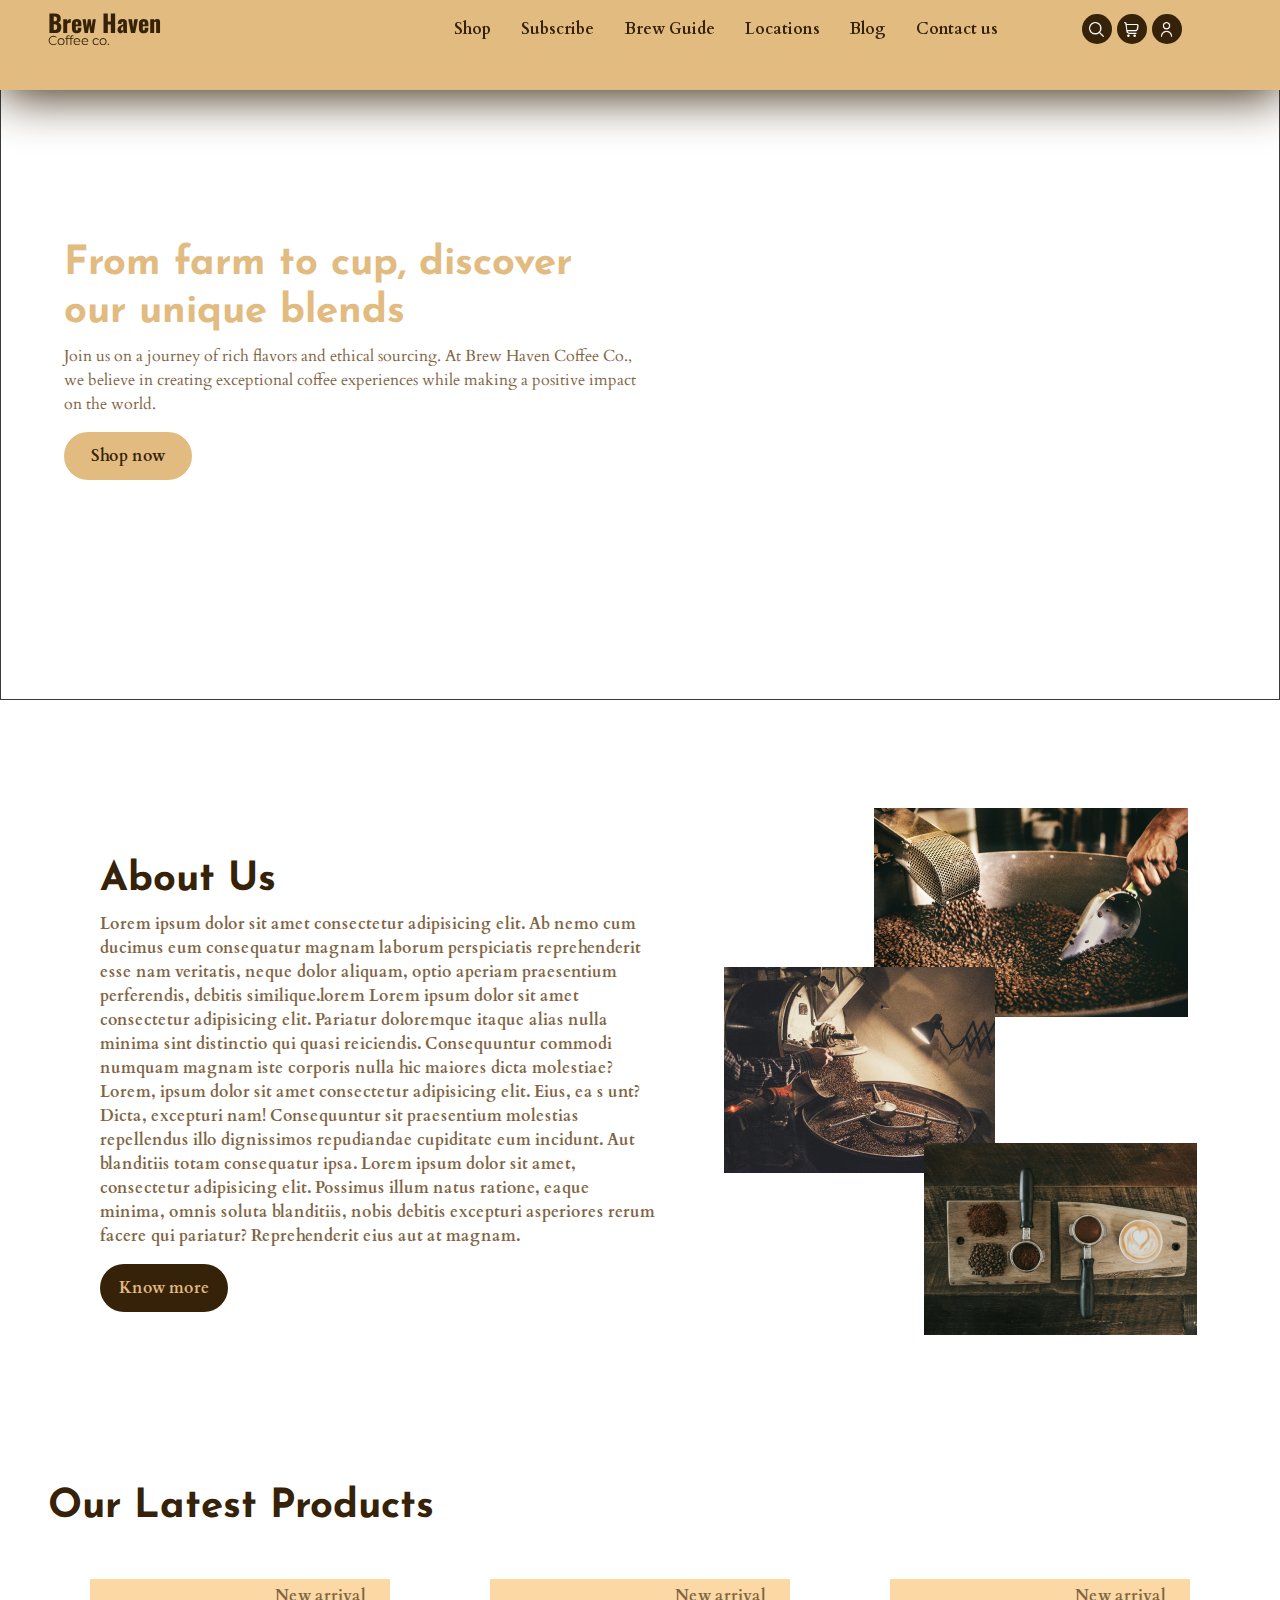
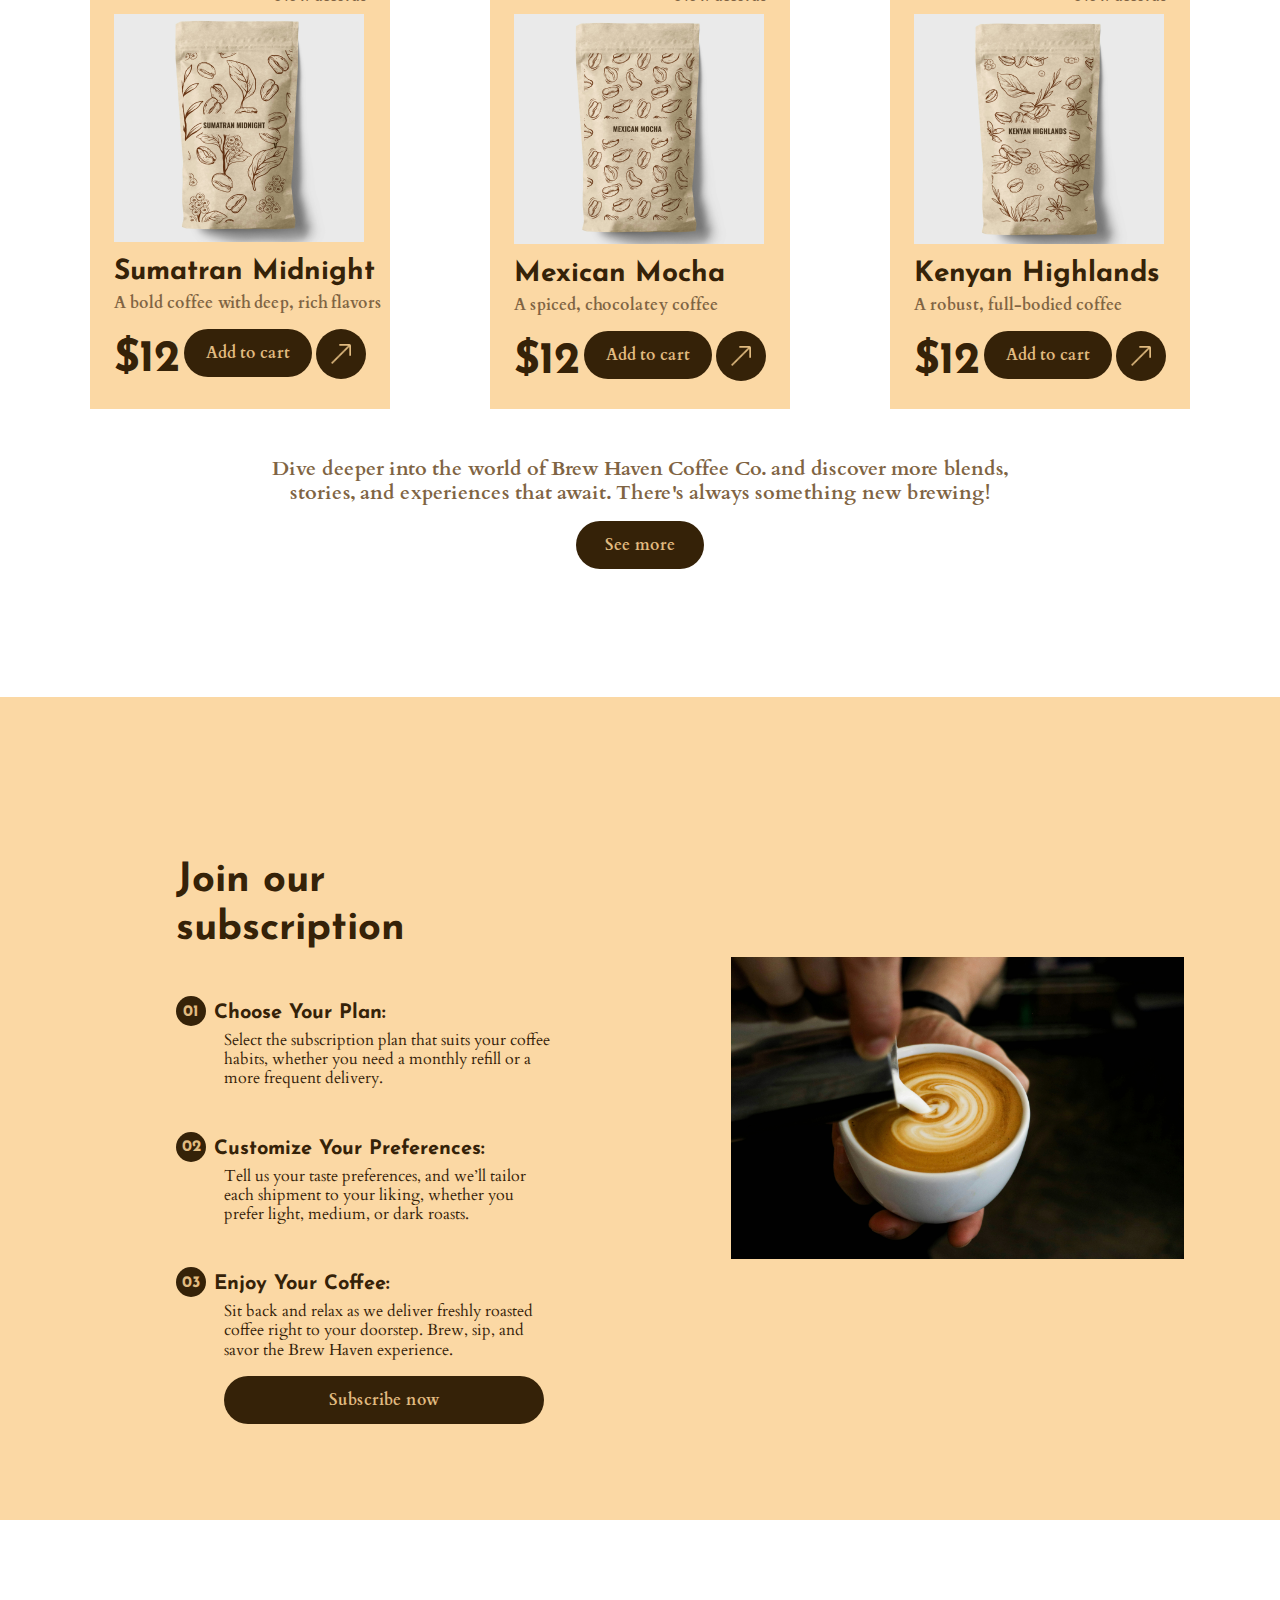
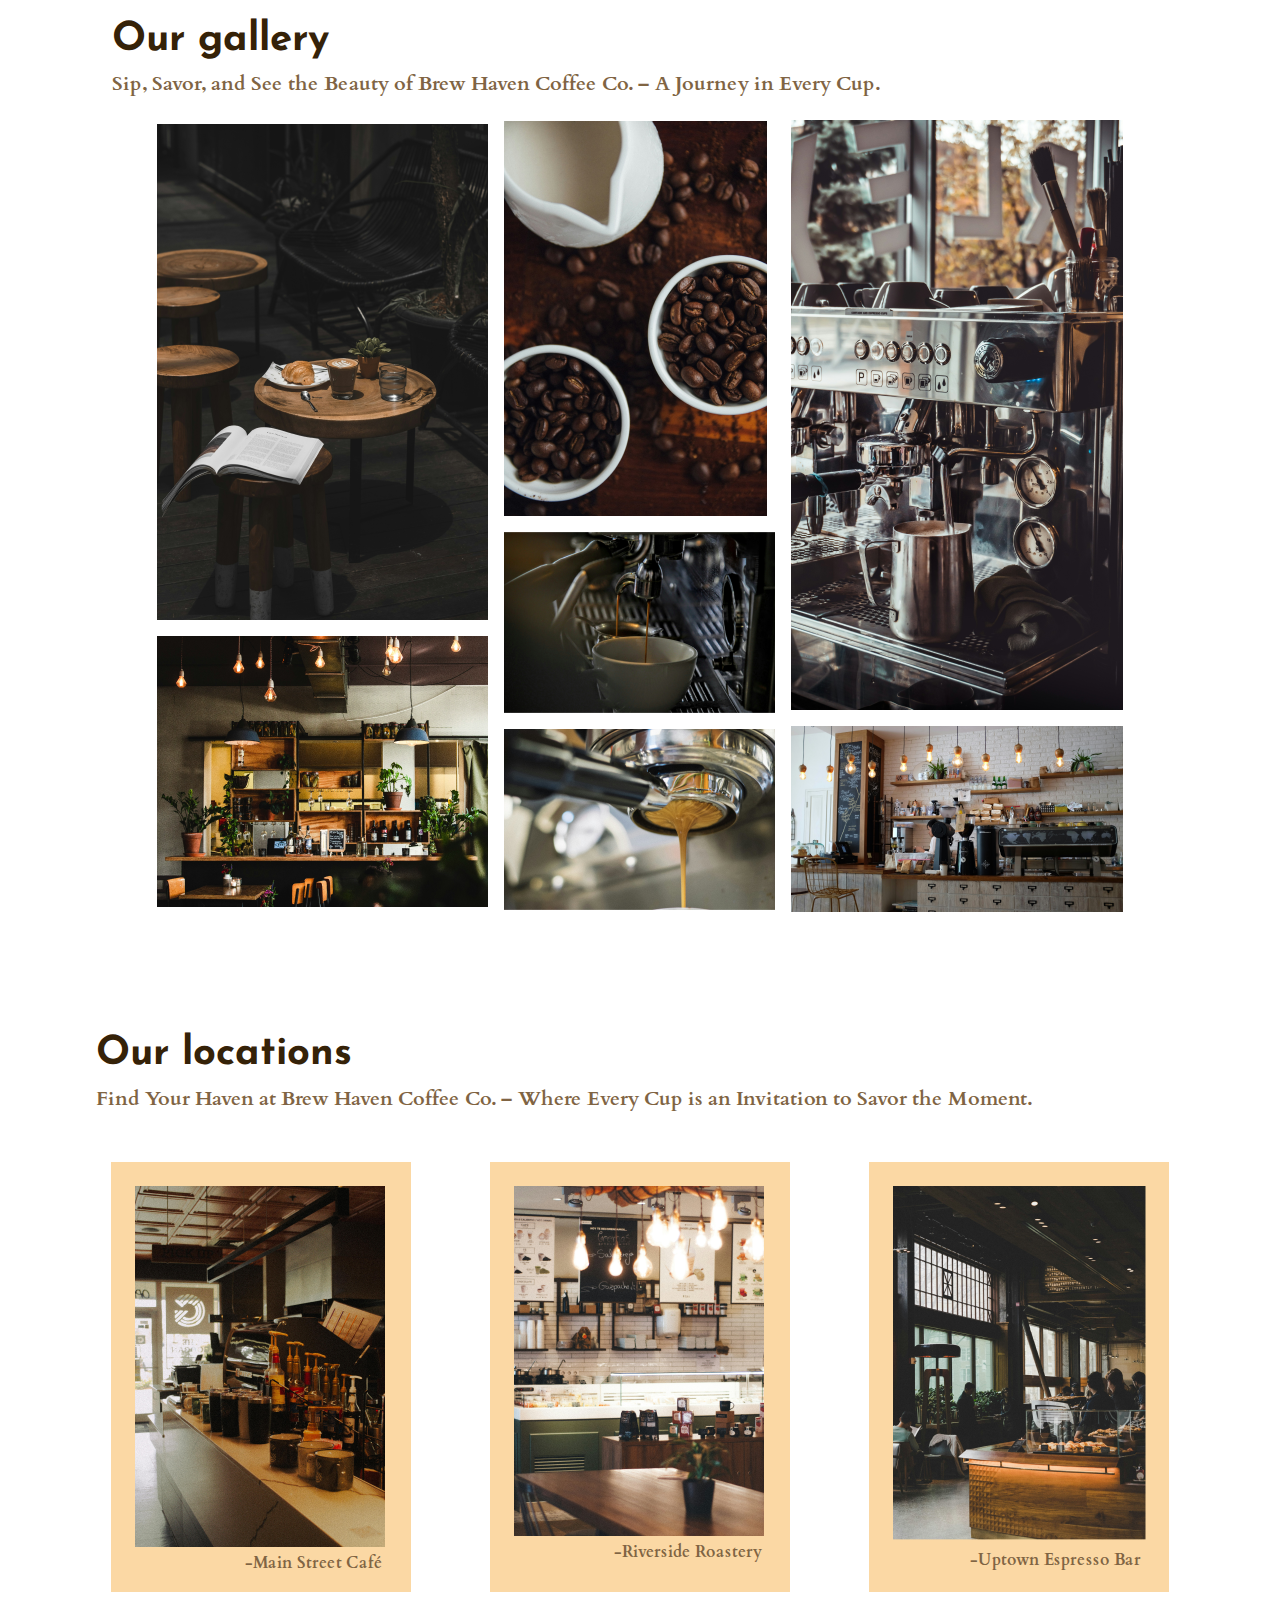
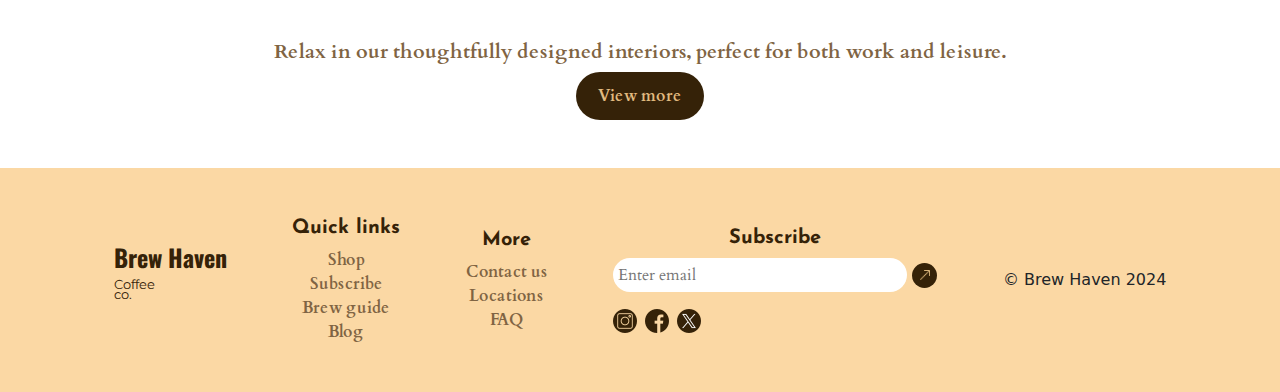
==== index.html @ 3488c83e "Add files via upload" ====
<!DOCTYPE html>
<html lang="en">
<head>
    <meta charset="UTF-8">
    <meta name="viewport" content="width=device-width, initial-scale=1.0">
    <title>Brew Haven</title>

    
    <!-- ========= bootsrap ========== -->
    <link href="https://cdn.jsdelivr.net/npm/bootstrap@5.3.3/dist/css/bootstrap.min.css" rel="stylesheet" 
    integrity="sha384-QWTKZyjpPEjISv5WaRU9OFeRpok6YctnYmDr5pNlyT2bRjXh0JMhjY6hW+ALEwIH" crossorigin="anonymous">

    <!-- ====== FONT ===== -->
    <link rel="preconnect" href="https://fonts.googleapis.com">
<link rel="preconnect" href="https://fonts.gstatic.com" crossorigin>
<link href="https://fonts.googleapis.com/css2?family=Cardo:ital,wght@0,400;0,700;1,400&family=Josefin+Sans:ital,wght@0,100..700;1,100..700&family=Montserrat:ital,wght@0,100..900;1,100..900&family=Oswald:wght@200..700&display=swap"
 rel="stylesheet">

     <link rel="stylesheet" href="./styles/style.css">
     
</head>
<body>
    <div class="container1 header-page ">
        <div class="nav-con">
            <div id="nav" class="container1 ">
                <div class="  nav-row d-flex justify-content-between align-items-center">
                    <div class="header-item item-left mx-5   pt-sm-3">
                        <div class="logo ">
                            <span style="line-height: 2px;"><a id="logo" href="index.html" >Brew Haven</a>
                            <span><p id="logo-sub" style="font-family: montserrat; font-size: .8rem; width: 5rem; kerning: 2rem; color: #352208;">Coffee co.</p></span>
                        </span>
                        </div>
                    </div>
                        <div class="header-item item-center d-block d-sm-none d-md-none d-lg-block align-items-center text-center pt-3">
                            <div class="menu">
                                <ul class="menu-item ">
                                    <li><a href="#">Shop</a></li>
                                    <li><a href="#">Subscribe</a></li>
                                    <li><a href="#">Brew Guide</a></li>
                                    <li><a href="location.html">Locations</a></li>
                                    <li><a href="#">Blog</a></li>
                                    <li><a href="#">Contact us</a></li>
                                </ul>
                            </div>
                        </div>
                        <div class="header-item item-right flex-end ">
                            <button class="icon"><span><img src="images/search.png" width="15px"></span></button>
                            <button class="icon"><span><img src="images/shopping-cart.png"  width="15px" alt="" srcset=""></span></button>
                            <button class="icon"><span><img src="images/user (1).png"  width="15px" alt="" srcset=""></span></button>
                            <button id="menu-btn" class="icon sm-icon d-lg-none"><span><img src="images/menu-burger.png"  width="15px" alt="" srcset=""></span></button>
                            <button id="menu-close" class="icon sm-icon-cross "><span><img src="images/cross.png"  width="15px" alt="" srcset=""></span></button>   
                        </div>
                </div>
            </div>
        </div>
        <div class="menu-sm" >
            <div class="menu">
                <ul class="menu-sm-item d-flex flex-column justify-content-center align-items-center pe-5 me-5"style=" ">
                    <li><a href="#">Shop</a></li>
                    <li><a href="#">Subscribe</a></li>
                    <li><a href="#">Brew Guide</a></li>
                    <li><a href="#">Locations</a></li>
                    <li><a href="#">Blog</a></li>
                    <li><a href="#">Contact us</a></li>
                </ul>
            </div>
        </div>


        <div class="hero-page">
            <div class="hero-image position-relative ">
                <img src="images/hybrid-storytellers-HM55pOGcNXA-unsplash (1).png" alt="" style="     filter: brightness(30%); ">
                <div class="hero-con position-absolute top-0 start-0  px-3 lh-2 mx-5 my-5 ">
                <h1 class="heading fs-1 ">From farm to cup, discover our unique blends</h1>
                <p class="hero-p"> Join us on a journey of rich flavors and ethical sourcing. At Brew Haven Coffee Co., we believe in creating
                     exceptional coffee experiences while making a positive impact on the world.</p>
                <button id="btn-header" class="btn">Shop now</button>
            </div>
            </div>
            
        </div>
    </div>


    <!-- ====== abt us ======== -->
    <div class="container abt-container d-flex flex-lg-row flex-sm-column align-items-center column-gap-5 ">
        <div class="abt-con w-50 text-md-start   mx-sm-auto  text-sm-center">
            <h3 class="abt-h fs-1 fw-bolder" style="font-family: josefin sans;">About Us</h3>
            <p class="abt-p ">Lorem ipsum dolor sit amet consectetur adipisicing elit. Ab nemo cum ducimus eum consequatur magnam laborum
                 perspiciatis reprehenderit esse nam veritatis, neque dolor aliquam, optio aperiam praesentium perferendis, debitis similique.lorem
                Lorem ipsum dolor sit amet consectetur adipisicing elit. Pariatur doloremque itaque alias nulla minima sint distinctio qui quasi reiciendis. Consequuntur commodi numquam magnam iste corporis nulla hic 
                maiores dicta molestiae?
                Lorem, ipsum dolor sit amet consectetur adipisicing elit. Eius, ea s
                 unt? Dicta, excepturi nam! Consequuntur sit praesentium molestias repellendus illo dignissimos repudiandae cupiditate eum incidunt. Aut blanditiis totam consequatur ipsa.
                Lorem ipsum dolor sit amet, consectetur adipisicing elit. Possimus illum natus ratione, eaque minima, omnis soluta blanditiis, nobis debitis excepturi asperiores rerum facere qui pariatur? Reprehenderit eius 
                aut at magnam.</p>
                <a id="btn-tag" href="about.html"><button id="abt-btn" class="btn buttons mb-5">Know more</button>
                </a>
        </div>
        <div class="abt-imgs ">
            <div class="abt-img1 position-relative " >
                <img src="images/tim-mossholder-YC6RVdoTtIk-unsplash 1.png" alt=""class="responsive" >
            </div>
            <div class="abt-img2 position-relative">
                <img src="images/yanapi-senaud-6HR8vpjYUHo-unsplash 1.png" alt=""class="responsive" >
            </div>
            <div class="abt-img3 position-relative">
                <img src="images/nathan-dumlao-KixfBEdyp64-unsplash 1.png" alt=""class="responsive" >
            </div>
        </div>
       
    </div>


    <!-- ======== featured product ============== -->
    <div class="f-product  ">
        <div class="f-heading mt-3 mx-5 ">
            <h1 class="my-sm-5 mx-sm-auto ">Our Latest Products</h1>
            <div class="f-pro-cards d-flex flex-lg-row flex-sm-column column-gap-3 ustify-content-evenly my-5 row-gap-5 ">
                <!-- ======== card ======== -->
                <div class="pro-card  mx-sm-auto" >
                    <h6 class="tag text-end mx-4 mt-2">New arrival</h6>
                    <div class="f-pro-img  mx-4">
                        <img src="images/mockupbee-ghsa1586bVU-unsplash 1.png" alt="">
                    </div>
                    <!-- ===== content ==== -->
                    <div class="pro-con ms-4 lh-1">
                        <h3 class=" mt-3 lh-1 fw-bolder">Sumatran Midnight</h3>
                        <h6 >A bold coffee with deep, rich flavors</h6>
                        <!-- ======= card-footer ======= -->
                        <div class="pro-footer d-flex column-gap-1 mt-3">
                            <h1 class="pro-price fw-bolder mt-1">$12</h4>
                            <button class="btn buttons">Add to cart</button>
                            <button class="arrow buttons"><span><img src="images/arrow-up-right.png" width="20px"></span></button>
                        </div>
                    </div>
                 </div>
                 <!-- ========= card end ========= -->
                
                 <div class="pro-card  mx-sm-auto" >
                    <h6 class="tag text-end mx-4 mt-2">New arrival</h6>
                    <div class="f-pro-img  mx-4">
                        <img src="images/mockupbee-ghsa1586bVU-unsplash (1) 1.png" alt="">
                    </div>
                    <!-- ===== content ==== -->
                    <div class="pro-con mx-4 lh-1">
                        <h3 class=" mt-3 lh-1 fw-bolder">Mexican Mocha</h3>
                        <h6 >A spiced, chocolatey coffee</h6>
                        <!-- ======= card-footer ======= -->
                        <div class="pro-footer d-flex column-gap-1 mt-3">
                            <h1 class="pro-price fw-bolder mt-1">$12</h4>
                            <button class="btn buttons">Add to cart</button>
                            <button class="arrow buttons"><span><img src="images/arrow-up-right.png" width="20px"></span></button>
                        </div>
                    </div>
                 </div>
                 <!-- ======== card end ======= -->
                 <div class="pro-card  mx-sm-auto" >
                    <h6 class="tag text-end mx-4 mt-2">New arrival</h6>
                    <div class="f-pro-img  mx-4">
                        <img src="images//mockupbee-ghsa1586bVU-unsplash (2) 1.png" alt="">
                    </div>
                    <!-- ===== content ==== -->
                    <div class="pro-con mx-4 lh-1">
                        <h3 class=" mt-3 lh-1 fw-bolder">Kenyan Highlands</h3>
                        <h6 >A robust, full-bodied coffee</h6>
                        <!-- ======= card-footer ======= -->
                        <div class="pro-footer d-flex column-gap-1 mt-3">
                            <h1 class="pro-price fw-bolder mt-1">$12</h4>
                            <button class="btn buttons">Add to cart</button>
                            <button class="arrow buttons"><span><img src="images/arrow-up-right.png" width="20px"></span></button>
                        </div>
                    </div>
                 </div>
                 <!-- ======== card end ======= -->
            </div>
        </div>
    </div>

    <!-- ======= see more ======== -->
    <div class="more my-5 mx-auto text-center lh-1">
        <h3 class="see-more-con fw-bold fs-5 " style="font-family: cardo;  color: #806443;">Dive deeper into the world of Brew Haven Coffee Co. and discover more blends, stories, and experiences that await.
             There's always something new brewing!</h3><br>
        <button id="see-more" class="btn buttons">See more</button>
    </div>


    <!-- ========== subscription =========== -->

    <div class="subscription-con d-flex flex-lg-row flex-sm-column  justify-content-between align-items-center p-5">
        <div class="sub-con p-5">
            <h1 class="sub-heading fw-bolder my-3 mb-5 fs-1">Join our subscription</h1>
            <h5 class="sub-subheading d-flex mb-0"><div class="sub-no">01</div>Choose Your Plan:</h5>
            <h6 class="sub-p mb-5 ms-5">Select the subscription plan that suits your coffee habits, whether you need a monthly 
                refill or a more frequent delivery.</h6>

            <h5 class="sub-subheading d-flex mb-0"><div class="sub-no">02</div>Customize Your Preferences:</h5>
            <h6 class="sub-p mb-5 ms-5">Tell us your taste preferences, and we’ll tailor each shipment to your liking, whether you prefer light, medium, or dark roasts.</h6>

            <h5 class="sub-subheading d-flex mb-0"><div class="sub-no">03</div>Enjoy Your Coffee:</h5>
            <h6 class="sub-p mb-3 ms-5"> Sit back and relax as we deliver freshly roasted coffee right to your doorstep. Brew, sip, and savor the Brew Haven experience.</h6>

            <button id="sub-btn" class="btn ms-5 buttons" > Subscribe now</button>
        </div>
        <div class="sub-img w-50 my-1 my-lg-5 mx-5 " ><img src="images/taylor-franz-GJogrGZxKJE-unsplash.jpg" width="400px" height="250px" style=" width: 100%; height: auto;" ></div>
    </div>

<!-- ========= gallery ========== -->
    <div class="gallery mt-5  p-5 align-items-center">
        <h1 class="g-header fs-1 fw-bolder" style="font-family: josefin sans; color: #352208;"> Our gallery</h1>
        <h1 class="g-header fs-5 fw-bolder" style="font-family: cardo; color: #806443;"> Sip, Savor, and See the Beauty of Brew Haven Coffee Co. – A Journey in Every Cup.</h1>
        <div class="gal-con d-flex column-gap-3 flex-lg-row flex-sm-column  align-items-center justify-content-center">
            <div class="col1">
                <div id="g1" class="item1 my-3"><img src="images/rizky-subagja-1k7TnX5GAww-unsplash 1.png" width="100% height:100%;"></div>
                <div id="g2"class="items my-3 d-sm-none d-md-none d-lg-block"><img src="images/louis-hansel-qoPAjwEiUmg-unsplash 1.png" alt=""></div>
            </div>
            <div class="col2">
                <div id="g3"class="items my-3 d-sm-none  d-md-none d-lg-block"><img src="images/maria-fernanda-gonzalez-kWVXCmyB9so-unsplash 1.png" alt=""></div>
                <div id="g4"class="items my-3"><img src="images/gc-libraries-creative-tech-lab-wiOEVPVRfW4-unsplash 1.png" alt=""></div>
                <div id="g5"class="items my-3"><img src="images/blake-verdoorn-gM-RfQsZK98-unsplash 1.png" alt=""></div>
            </div>
            <div class="col3">
                <div id="g6"class="items my-3 d-sm-none d-md-none d-lg-block"><img src="images/hamza-bounaim-C8vryLi5lR8-unsplash 1.png" alt=""></div>
                <div id="g7"class="items my-3 d-sm-none d-md-none d-lg-block"><img src="images/nafinia-putra-Kwdp-0pok-I-unsplash 1.png" alt=""></div>
            </div>
        </div>
    </div>

<!-- ======== location ======= -->
    <div class="location-con m-5  align-items-center column-gap-5">
        <div class="loc-header fw-bolder fs-1 ms-5" style="font-family: josefin sans; color: #352208;">Our locations</div>
        <div class="loc-header fw-bolder fs-5 ms-5" style="font-family: cardo; color: #806443;">Find Your Haven at Brew Haven Coffee Co. – Where Every Cup is an Invitation to Savor the Moment.</div>
        <div class="loc-card-con d-flex flex-lg-row flex-sm-column justify-content-evenly my-5 row-gap-5 align-items-center column-gap-3">
            <div class="loc-card p-4" ">
                <div class="loc-img"><img src="images/pexels-lindsey-flynn-494668519-20434764 1.png" alt=""></div>
                <div class="loc-card-p text-end m-1">-Main Street Café</div>
            </div>

            <div class="loc-card p-4" ">
                <div class="loc-img " > <img src="images/clifford-VobvKmG-StA-unsplash 1.png" alt=""></div>
                <div class="loc-card-p text-end m-1">-Riverside Roastery</div>
            </div>

            <div class="loc-card p-4" ">
                <div class="loc-img "><img src="images/rr-abrot-pNIgH0y3upM-unsplash 1.png" alt=""></div>
                <div class="loc-card-p text-end m-1">-Uptown Espresso Bar</div>
            </div>
        </div>
        <div class="more-loc my-5 mx-auto text-center lh-1">
            <h6 class="more-loc-p text-center fw-bold fs-5" style="font-family: cardo; color: #806443;">Relax in our thoughtfully designed interiors, perfect for both work and leisure.</h6>
            <a href="location.html"><button id="see-more" class="btn buttons">View more</button>
            </a>
        </div>
    </div>

<!-- ============ footer ============= -->
<div class="footer-con p-5 text-center">
    <div class="footer d-flex justify-content-evenly flex-lg-row flex-sm-column row-gap-5 align-items-center">
        <div class="logo"><span style="line-height: 10px;"><h6 style="font-family: oswald; font-weight: bolder; font-size: 1.5rem; color: #352208;">Brew Haven</h6>
            <p style="font-family: montserrat; font-size: .8rem; kerning: 2rem; color: #352208;"class="text-start">Coffee co.</p></span>
        </div>
        <div class="quick-links">
            <h5>Quick links</h5>
            <a  href="#" class="links">Shop</a><br>
            <a href="#">Subscribe</a><br>
            <a href="#">Brew guide</a><br>
            <a href="#">Blog</a><br>
        </div>
        <div class="footer-more">
            <h5>More</h5>
            <a href="#">Contact us</a><br>
            <a href="location.html">Locations</a><br>
           <a href="#">FAQ</a><br>
        </div>
        <div class="footer-sub">
            <h5>Subscribe</h5>
            <div class="f-sub"> <input id="footer-input" type="text" placeholder="Enter email"> <button class="arrow buttons" style="width: 25px; height: 25px; padding-bottom: 3px;"><span><img src="images/arrow-up-right.png" width="10px"></span></button>
            </div>
            <div class="footer-socio d-flex column-gap-2"><a href="#"><img src="images/instagram.png" alt=""></a>
            <a href="#"><img src="images/facebook.png" alt=""></a>
            <a href="#"><img src="images/twitter.png" alt=""></div></a>
        </div>
        <div class="copy"><span>&#169; Brew Haven 2024</span></div>
    </div>
</div>








<!-- ===== javascript ======= -->
    <script src="script.js"></script>
</body>
</html>
---- styles/style.css ----
*{
    margin: 0;
    padding: 0;
    box-sizing: border-box;
    list-style: none;
    border: none;

}
body{
    width: 100%;
    height: 100%;
    overflow-x: hidden;
}
::-webkit-scrollbar{
    display: none;
}

:root{
    --color-primary: #352208;
    --color-light: #E1BB80;
    --color-med: #806443;
    --color-black: #000000;
    --color-white:#fff;
    --color-slight:#fbd8a4;
}
.btn{
    background-color: var(--color-primary);
    color: var(--color-light);
    width: 8rem;
    height: 3rem;
    border-radius: 50px;
    font-family: cardo;
    font-size: 1rem;
    font-weight: bold;
}
.arrow{
    background-color: var(--color-primary);
    border-radius: 50px;
    width: 50px;
    height: 50px;
}
a{
    text-decoration: none;
    color: var(--color-primary);
    font-family: cardo;
    font-weight: bolder;
}

#btn-header:hover{
    background-color: var(--color-primary);
    color: var(--color-slight);
    transition: all 200ms ease;

}
.buttons:hover{
    background-color: var(--color-slight);
    color: var(--color-primary);
    border: solid 1px var(--color-primary);
    transition: all 200ms ease;
}
.icon:hover{
    transform: translateY(-8px);
    transition: all 200ms ease;
}
a:hover{
    text-decoration:underline;
}

/* ======== nav ======== */
.container1{
    margin: auto;
}
.nav-con{
    background-color: var(--color-light);
    position: fixed;
    z-index: 15;
    width: 100%;
    box-shadow: 2px 5px 50px var(--color-primary); 
}
#nav{
    height: 10vh;
}
.nav-con .item-left{
    flex: 0 0 17%;
}
.nav-con .item-center{
    flex: 0 0 60%;
}
.nav-con .item-right{
    flex: 0 0 17%;
}
.container1 .menu >ul >li{
    display: inline-block;
    margin-left: 25px;
}

#logo{
    font-family: oswald;
     font-weight: bolder; 
     font-size: 1.5rem; 
     color: #352208;
}
@media screen and (max-width: 840px){
    .nav-con .item-left{
        flex: 0 0 25%;
    }
    .nav-con .item-center{
        flex: 0 0 20%;
    }
    .nav-con .item-right{
        flex: 0 0 25%;
    }
}
@media screen and (max-width: 576px){
    .nav-con .item-left{
        flex: 0 0 40%;
    }
    .nav-con .item-center{
        flex: 0 0 0%;
    }
    .nav-con .item-right{
        flex: 0 0 55%;
    }
    .nav-row{
        height: 10vh;
    }
    
    #logo-sub{
        display: none;
    }


    
}
.icon{
    width: 30px;
    height: 30px;
    background-color: var(--color-primary);
    border-radius: 50%;
}


.menu-sm{
    display: none;
}
.menu-sm-item{
    margin-top:10vh;
     z-index:11 ;
     height:50vh;
     background-color: var(--color-light); 
     position: fixed; width:100vw;
     align-items: center;
    
}
.sm-icon-cross{
    display: none;
}
@media screen and (max-width: 768px){
    .sm-icon-cross{
        display: none;
    }
}

/* ========== hero page ============ */

.hero-page h1,p{
    width: 50%;
}
.hero-page img{
    width: 100vw;height: 700px;
}
.hero-con h1{
    margin-top: 12rem;
    font-family: Josefin Sans;
    font-weight: bolder;
    color: var(--color-light);
}
.hero-p{
    font-family: cardo;
    color: var(--color-med);
}
#btn-header{
    background-color: var(--color-light);
    color: var(--color-primary);
}


@media screen and (max-width: 576px) {
#hero-image{
    width: 10px;
    height: 10px;
}
.hero-page h1,p{
    text-align: center;
    margin-left: auto;
    margin-right: auto;
    width: 100%;
}
.hero-page h1{
    margin-top: 5rem;
}
.hero-page img{
    width: 100vw;
    height: 500px;
}
#btn-header{
   display: grid;
   margin: auto;
   align-items: center;
}
}


/* ======== abt us======= */


.abt-con{
    margin-top: 5rem;
}
.abt-con h3{
    font-family: josefin sans;
    font-weight: bolder;
    color: var(--color-primary);
}
.abt-con p{
    font-family: cardo;
    font-weight: bolder;
    color: var(--color-med);
    width: 100%;
}
.abt-imgs{
    margin-top: 8rem;
    margin-right: 10rem;
}
.abt-img1{
    left:150px;
    bottom: 20px;
}
   
.abt-img2{
    bottom: 70px;
}

.abt-img3{
    z-index: 1;
   bottom: 100px;
   left: 200px;
}
@media screen and (max-width: 800px) {
    *{
        overflow-x: hidden;
    }
    .abt-container{
        flex-direction: column;
        justify-content: center;
    }
    .abt-container h3{
        text-align: center;
    }
    .abt-container p{
        line-height: .9rem;
        width: 100%;
    }
    #abt-btn{
        display: grid;
        margin: auto;
        align-items: center;
     }

    }
       


@media screen and (max-width: 576px) {
    *{
        overflow-x: hidden;
    }
    .abt-container{
        flex-direction: column;
        justify-content: center;
    }
    .abt-container h3{
        text-align: center;
    }
    .abt-container p{
        line-height: .9rem;
        width: 100%;
    }
    #abt-btn{
        display: grid;
        margin: auto;
        align-items: center;
     }

     .abt-imgs{
       margin-top: 0;
        margin-right: 1rem;
    }
    .abt-img1{
        left:100px;
        bottom: 20px;
    }
       
    .abt-img2{
        bottom: 70px;
    }
    
    .abt-img3{
        z-index: 1;
       bottom: 100px;
       left: 100px;
    }
     
}

/* ========featured product============= */


.f-heading h1{
    font-family: josefin sans;
    font-weight: bolder;
    color: var(--color-primary);
}

.pro-card h6{
    font-family: cardo;
    font-weight: bolder;
    color: var(--color-med);
}
.pro-card{
    width: 300px; 
    height: 430px; 
    background-color: var(--color-slight);
}
.pro-con h3{
    font-family: Josefin Sans;
    color: var(--color-primary);
}
.pro-con h6{
    font-family: cardo;
    font-weight: bolder;
    color: var(--color-med);
}
.pro-con h1{
    font-family: josefin sans;
    font-size: 2.8rem;
    color: var(--color-primary);
}
.see-more-con{
    margin: 0 15rem;
}

@media screen and (max-width: 576px){
    .f-pro-cards{
        flex-direction: column;
        align-items: center;
    }
    .see-more-con{
        margin: 0;
    }
}


/* ======== subscription ========= */
.subscription-con{
    margin: 8rem 0 0 0;
    background-color: var(--color-slight);
}
.sub-con{
    margin: 0 5rem;
    margin-top: 3rem;
    width: 50%;
}
.sub-con h1{
    font-family: Josefin Sans;
    color: var(--color-primary);
}
.sub-no{
    position: relative;
    bottom: .3rem;
    width: 30px;
    height: 30px;
    background-color: var(--color-primary);
    border-radius: 50%;
    color: var(--color-light);
    text-align: center;
    font-size: 1rem;
    padding-top: .4rem;
    margin-right: .5rem;
}
.sub-con h5{
    font-family: josefin sans;
    font-weight: bold;
    color: var(--color-primary);
}
.sub-con h6{
    font-family: cardo;
    color: var(--color-primary);
}
#sub-btn{
    width: 20rem;
}
@media screen and (max-width: 800px){
    #sub-btn{
        width: 10rem;
    }
}

@media screen and (max-width: 576px){
    .subscription-con{
        flex-direction: column;
    }
    .sub-con{
        padding: 0;
        width: 100%;
    }
    .sub-heading{
        margin: 0;
        padding: 0;
    }
    #sub-btn{
        width: 10rem;
    }
}

/* ============== gallery =========== */

.gallery{
    max-width: 1224px;
    margin: auto;
    width: 90vw;
}
@media screen and (max-width: 576px){
    .gal-con{
        flex-direction: column;
    }
    #g2, #g3,#g6, #g7{
        display: none;
    }
}

/* ========== location ========== */

.loc-card{
    width: 300px;
    height: 430px;
    background-color: var(--color-slight);
}
.loc-card-p{
    font-family: cardo;
    font-weight: bold;
    color: var(--color-med);
}

@media screen and (max-width: 576px){
    .loc-card-con{
        flex-direction: column;
        margin: 0;
        padding: 0;
    }
    .loc-header{
        margin: 0;
    }
    
}


/* ======= footer ======= */
.footer-con{
    background-color: var(--color-slight);
}
.footer-con h5{
    font-family: josefin sans;
    font-weight: bolder;
    color: var(--color-primary);
}
.footer-con a{
    text-decoration: none;
    color: var(--color-med);
    font-family: cardo;
    font-weight: bolder;
}
.footer-con #footer-input{
    border-radius: 20px;
    padding: 5px;
    font-family: cardo;
    color: var(--color-med);
    margin-bottom: 1rem;
}

@media screen and (max-width: 576px){
    .footer{
        flex-direction: column;
    }
    #footer-input{
        width: 10rem;
    }
}
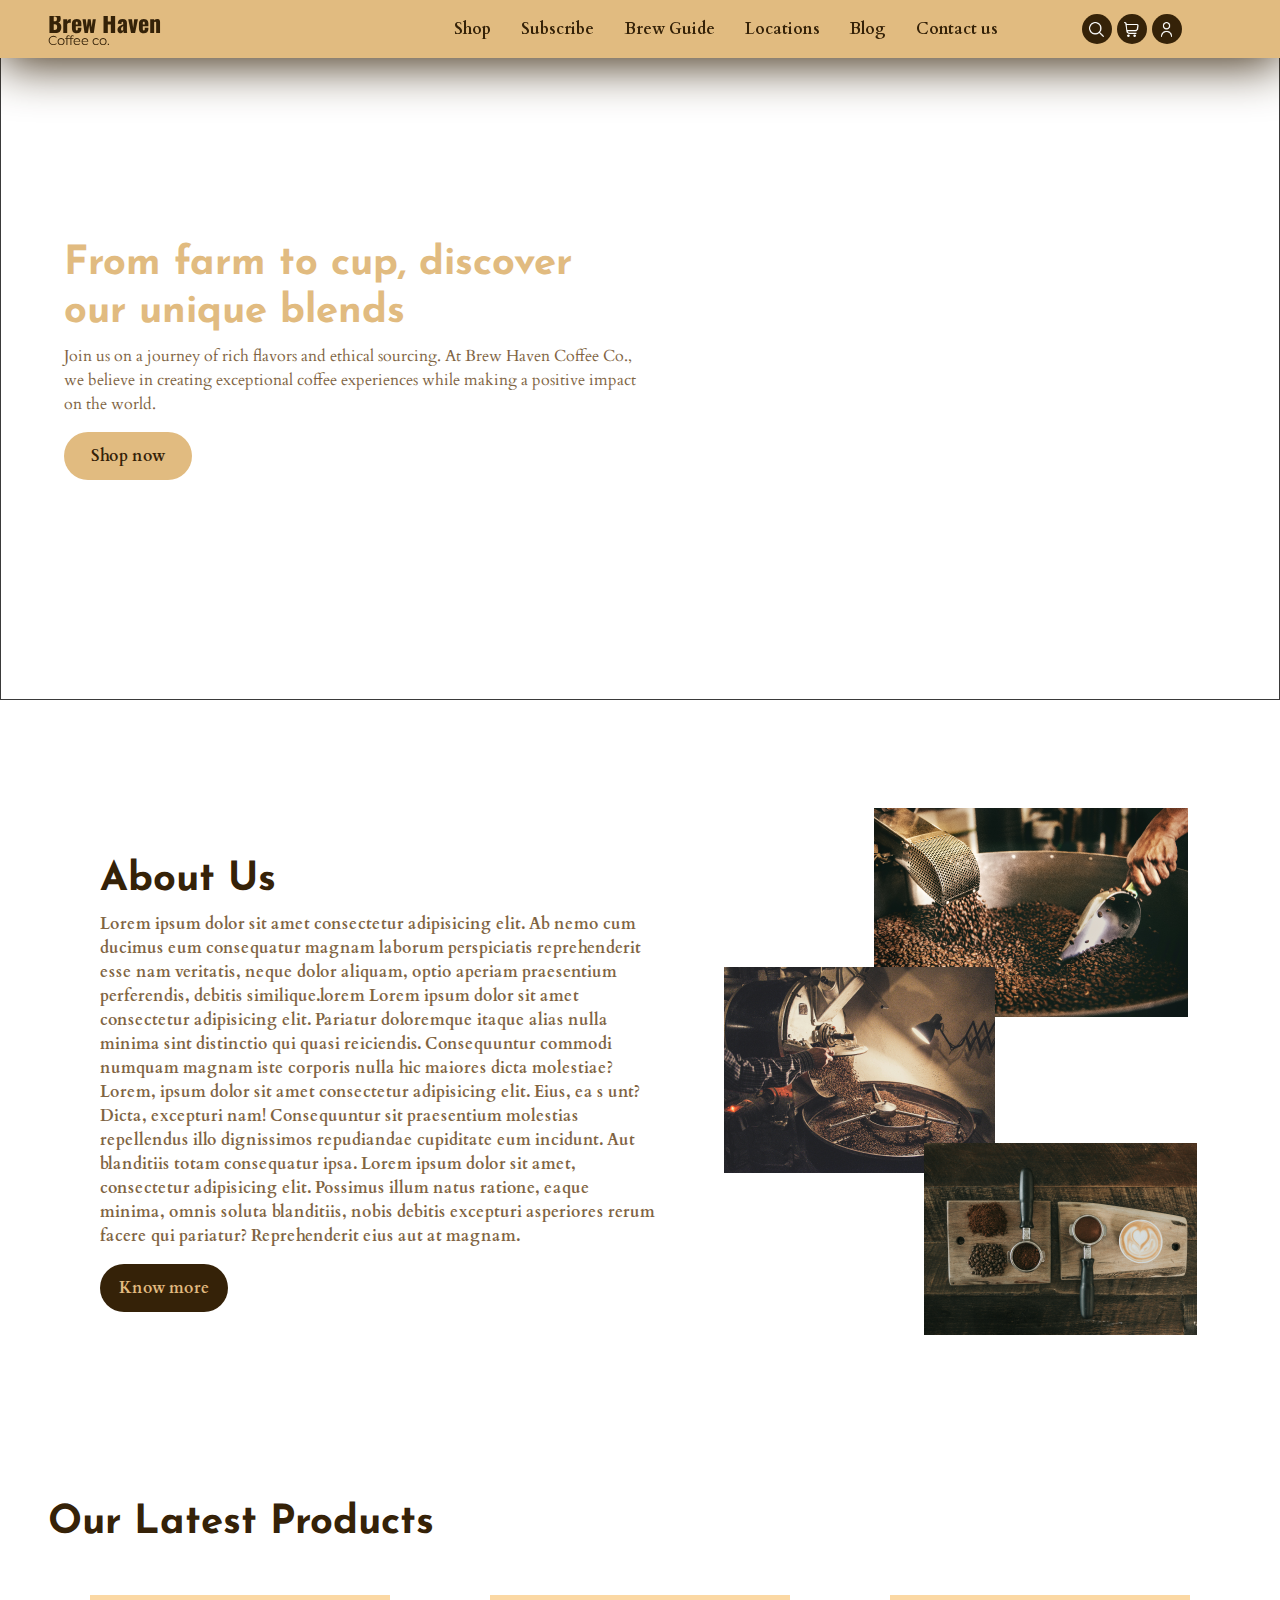
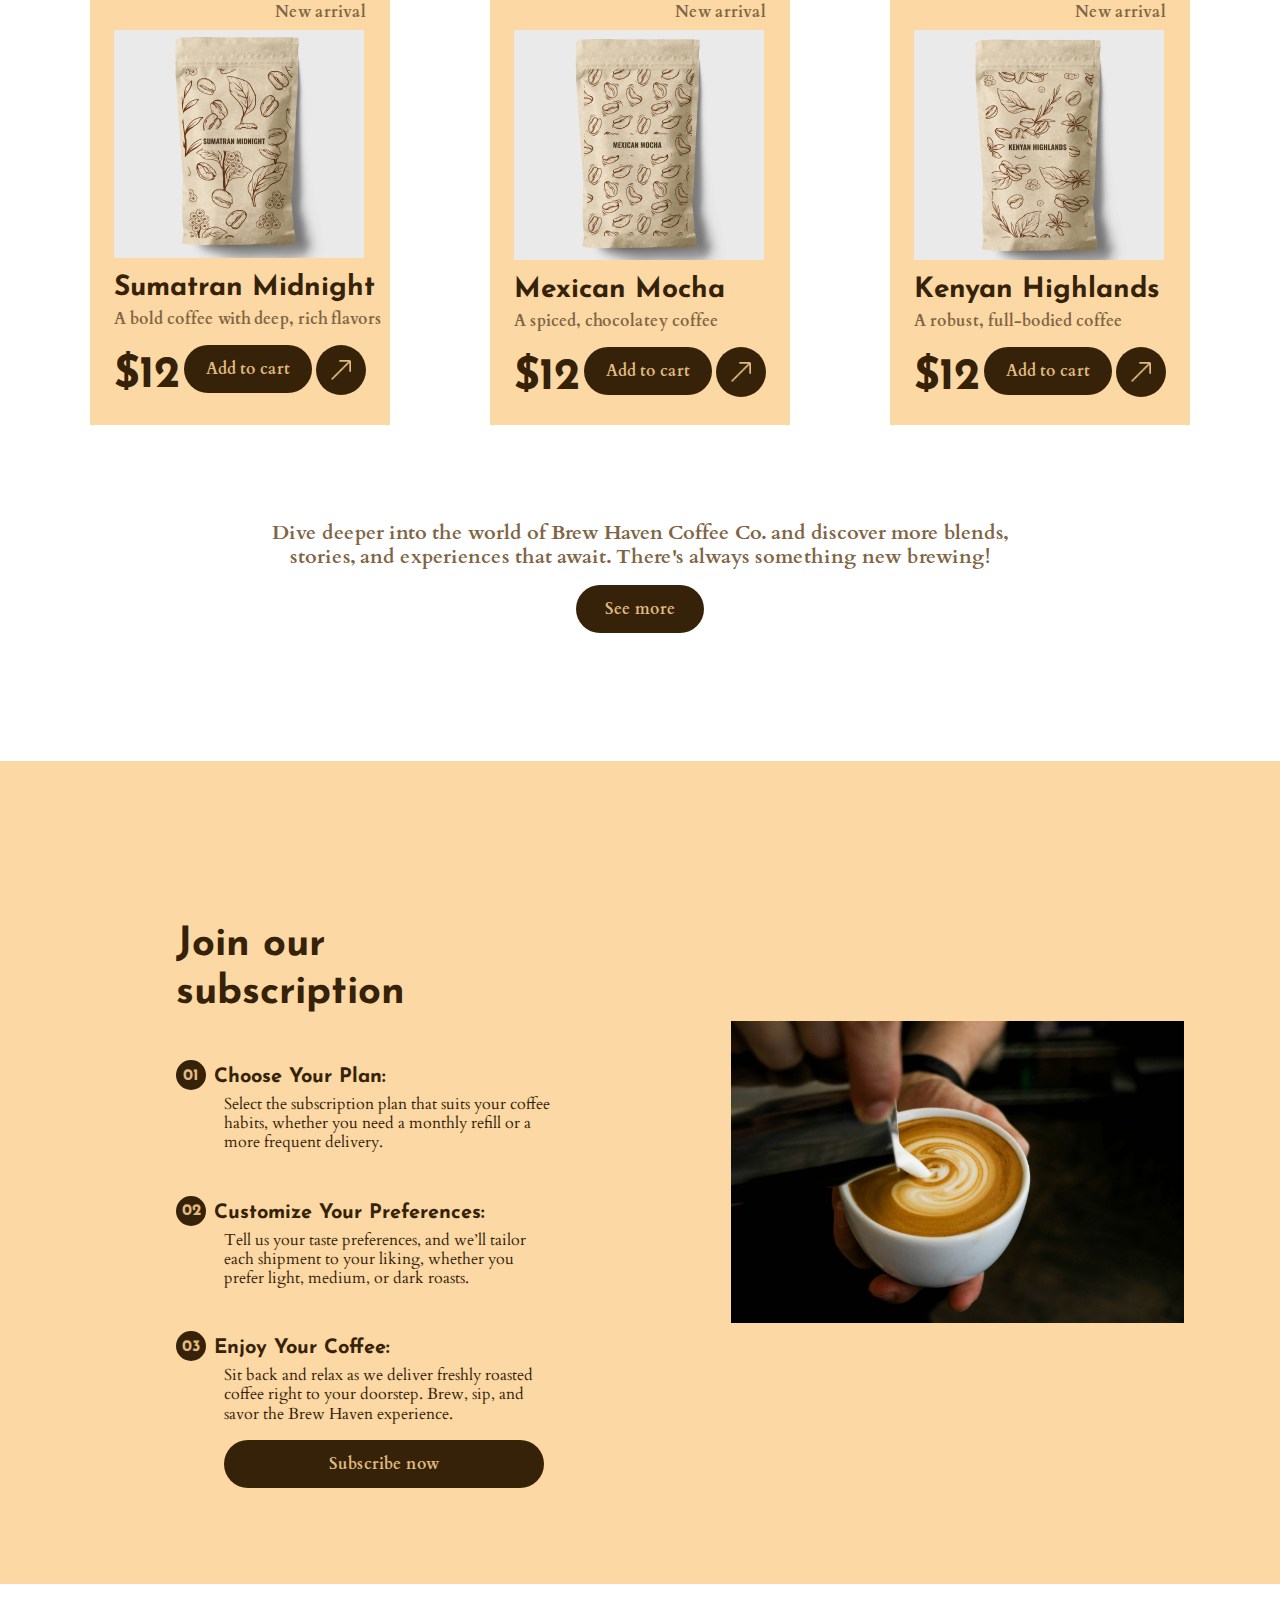
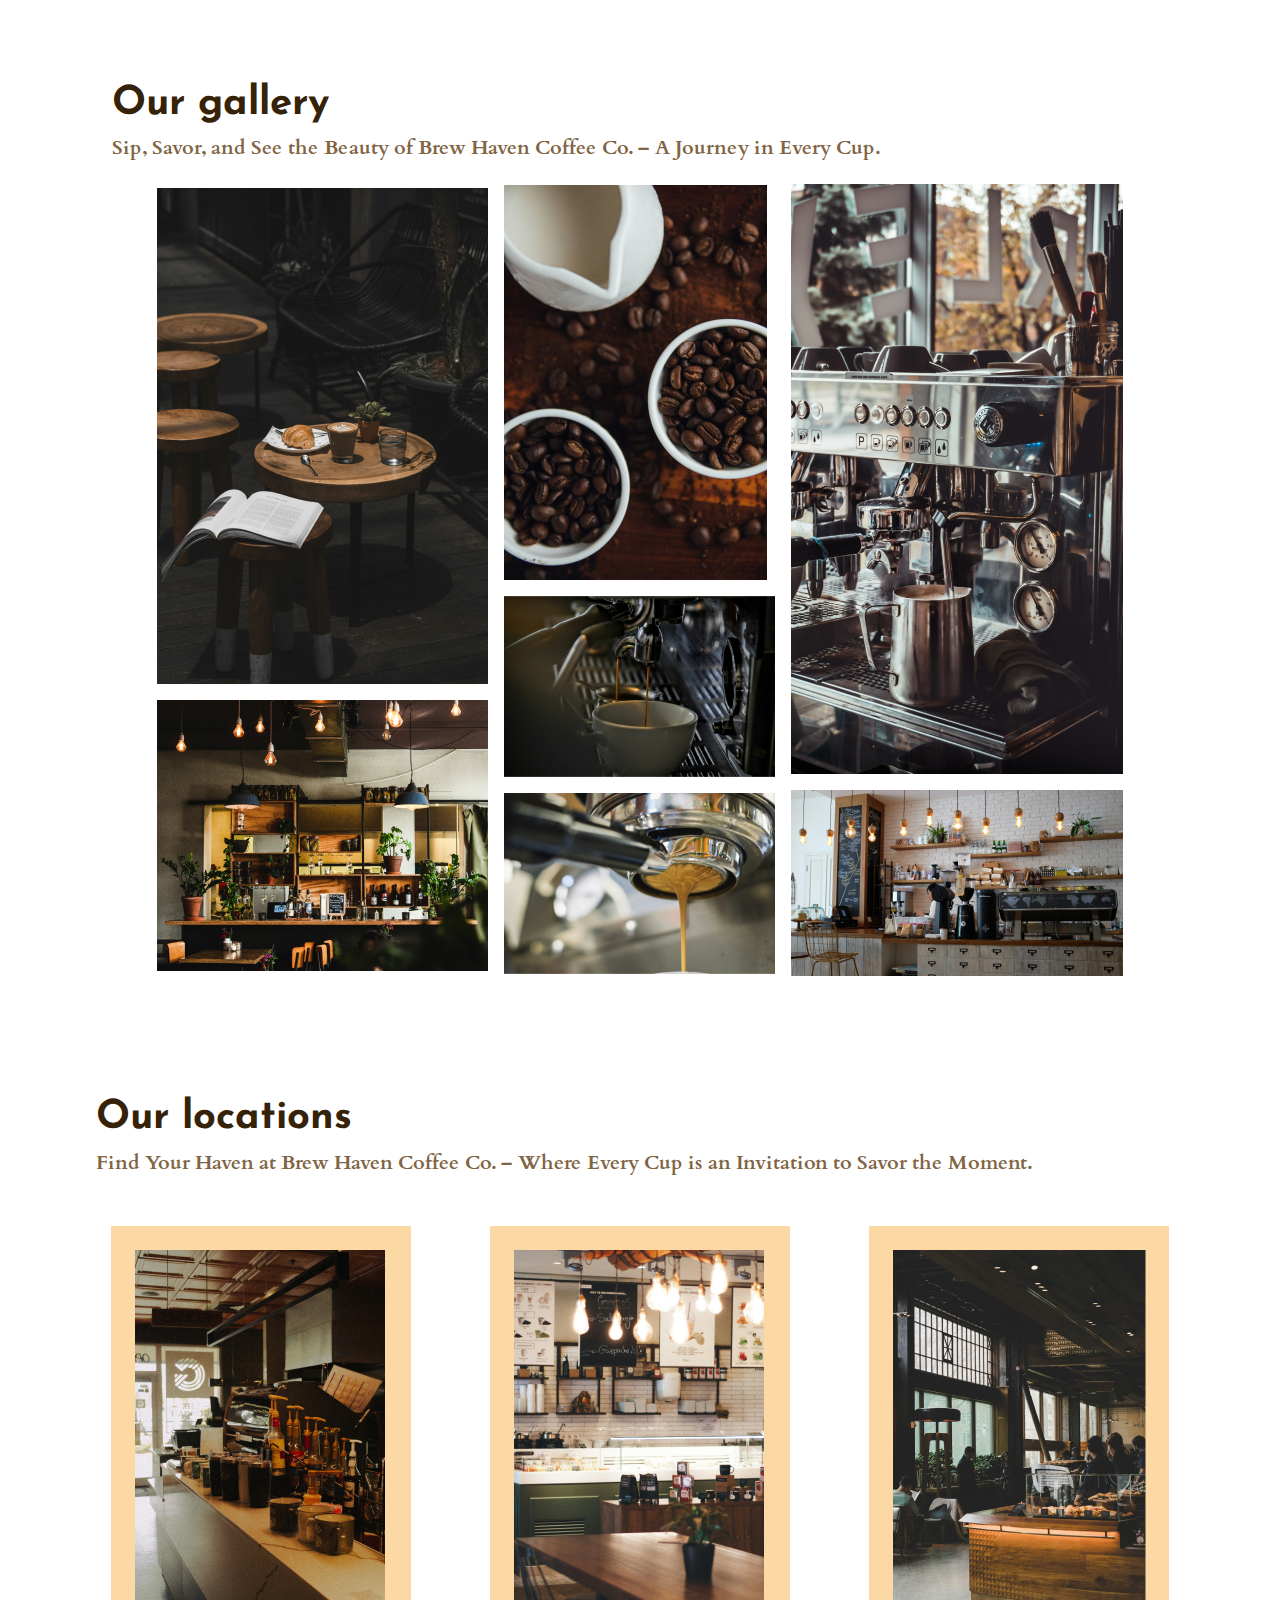
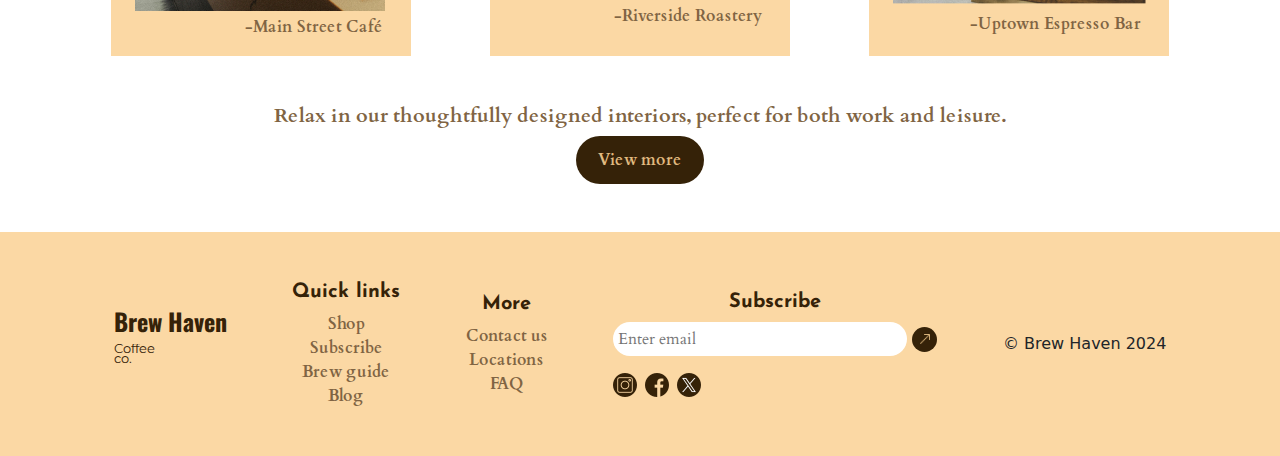
==== commit 33eb9f54: "Update index.html" ====
--- a/index.html
+++ b/index.html
@@ -21,18 +21,18 @@
 </head>
 <body>
     <div class="container1 header-page ">
-        <div class="nav-con">
-            <div id="nav" class="container1 ">
-                <div class="  nav-row d-flex justify-content-between align-items-center">
+        <div class="nav-con ">
+            <div id="nav " class="container1 ">
+                <div class="  nav-row d-flex justify-content-between align-items-center overflow-hidden">
                     <div class="header-item item-left mx-5   pt-sm-3">
-                        <div class="logo ">
+                        <div class="logo overflow-hidden">
                             <span style="line-height: 2px;"><a id="logo" href="index.html" >Brew Haven</a>
                             <span><p id="logo-sub" style="font-family: montserrat; font-size: .8rem; width: 5rem; kerning: 2rem; color: #352208;">Coffee co.</p></span>
                         </span>
                         </div>
                     </div>
-                        <div class="header-item item-center d-block d-sm-none d-md-none d-lg-block align-items-center text-center pt-3">
-                            <div class="menu">
+                        <div class="header-item item-center d-block d-sm-none d-md-none d-lg-block align-items-center text-center pt-3 overflow-hidden">
+                            <div class="menu ">
                                 <ul class="menu-item ">
                                     <li><a href="#">Shop</a></li>
                                     <li><a href="#">Subscribe</a></li>
@@ -85,8 +85,8 @@
     <!-- ====== abt us ======== -->
     <div class="container abt-container d-flex flex-lg-row flex-sm-column align-items-center column-gap-5 ">
         <div class="abt-con w-50 text-md-start   mx-sm-auto  text-sm-center">
-            <h3 class="abt-h fs-1 fw-bolder" style="font-family: josefin sans;">About Us</h3>
-            <p class="abt-p ">Lorem ipsum dolor sit amet consectetur adipisicing elit. Ab nemo cum ducimus eum consequatur magnam laborum
+            <h3 class="abt-h fs-1 fw-bolder " style="font-family: josefin sans;">About Us</h3>
+            <p class="abt-p overflow-hidden">Lorem ipsum dolor sit amet consectetur adipisicing elit. Ab nemo cum ducimus eum consequatur magnam laborum
                  perspiciatis reprehenderit esse nam veritatis, neque dolor aliquam, optio aperiam praesentium perferendis, debitis similique.lorem
                 Lorem ipsum dolor sit amet consectetur adipisicing elit. Pariatur doloremque itaque alias nulla minima sint distinctio qui quasi reiciendis. Consequuntur commodi numquam magnam iste corporis nulla hic 
                 maiores dicta molestiae?
@@ -113,20 +113,20 @@
 
 
     <!-- ======== featured product ============== -->
-    <div class="f-product  ">
-        <div class="f-heading mt-3 mx-5 ">
+    <div class="f-product ">
+        <div class="f-heading mt-3 mx-5 overflow-hidden">
             <h1 class="my-sm-5 mx-sm-auto ">Our Latest Products</h1>
             <div class="f-pro-cards d-flex flex-lg-row flex-sm-column column-gap-3 ustify-content-evenly my-5 row-gap-5 ">
                 <!-- ======== card ======== -->
-                <div class="pro-card  mx-sm-auto" >
-                    <h6 class="tag text-end mx-4 mt-2">New arrival</h6>
+                <div class="pro-card  mx-sm-auto overflow-hidden" >
+                    <h6 class="tag text-end mx-4 mt-2 overflow-hidden">New arrival</h6>
                     <div class="f-pro-img  mx-4">
                         <img src="images/mockupbee-ghsa1586bVU-unsplash 1.png" alt="">
                     </div>
                     <!-- ===== content ==== -->
                     <div class="pro-con ms-4 lh-1">
                         <h3 class=" mt-3 lh-1 fw-bolder">Sumatran Midnight</h3>
-                        <h6 >A bold coffee with deep, rich flavors</h6>
+                        <h6 class="overflow-hidden">A bold coffee with deep, rich flavors</h6>
                         <!-- ======= card-footer ======= -->
                         <div class="pro-footer d-flex column-gap-1 mt-3">
                             <h1 class="pro-price fw-bolder mt-1">$12</h4>
@@ -138,14 +138,14 @@
                  <!-- ========= card end ========= -->
                 
                  <div class="pro-card  mx-sm-auto" >
-                    <h6 class="tag text-end mx-4 mt-2">New arrival</h6>
+                    <h6 class="tag text-end mx-4 mt-2 overflow-hidden">New arrival</h6>
                     <div class="f-pro-img  mx-4">
                         <img src="images/mockupbee-ghsa1586bVU-unsplash (1) 1.png" alt="">
                     </div>
                     <!-- ===== content ==== -->
-                    <div class="pro-con mx-4 lh-1">
+                    <div class="pro-con mx-4 lh-1 ">
                         <h3 class=" mt-3 lh-1 fw-bolder">Mexican Mocha</h3>
-                        <h6 >A spiced, chocolatey coffee</h6>
+                        <h6 class="overflow-hidden">A spiced, chocolatey coffee</h6>
                         <!-- ======= card-footer ======= -->
                         <div class="pro-footer d-flex column-gap-1 mt-3">
                             <h1 class="pro-price fw-bolder mt-1">$12</h4>
@@ -156,14 +156,14 @@
                  </div>
                  <!-- ======== card end ======= -->
                  <div class="pro-card  mx-sm-auto" >
-                    <h6 class="tag text-end mx-4 mt-2">New arrival</h6>
+                    <h6 class="tag text-end mx-4 mt-2 overflow-hidden">New arrival</h6>
                     <div class="f-pro-img  mx-4">
                         <img src="images//mockupbee-ghsa1586bVU-unsplash (2) 1.png" alt="">
                     </div>
                     <!-- ===== content ==== -->
                     <div class="pro-con mx-4 lh-1">
                         <h3 class=" mt-3 lh-1 fw-bolder">Kenyan Highlands</h3>
-                        <h6 >A robust, full-bodied coffee</h6>
+                        <h6 class="overflow-hidden">A robust, full-bodied coffee</h6>
                         <!-- ======= card-footer ======= -->
                         <div class="pro-footer d-flex column-gap-1 mt-3">
                             <h1 class="pro-price fw-bolder mt-1">$12</h4>
@@ -179,7 +179,7 @@
 
     <!-- ======= see more ======== -->
     <div class="more my-5 mx-auto text-center lh-1">
-        <h3 class="see-more-con fw-bold fs-5 " style="font-family: cardo;  color: #806443;">Dive deeper into the world of Brew Haven Coffee Co. and discover more blends, stories, and experiences that await.
+        <h3 class="see-more-con fw-bold fs-5 overflow-hidden" style="font-family: cardo;  color: #806443;">Dive deeper into the world of Brew Haven Coffee Co. and discover more blends, stories, and experiences that await.
              There's always something new brewing!</h3><br>
         <button id="see-more" class="btn buttons">See more</button>
     </div>
@@ -189,16 +189,16 @@
 
     <div class="subscription-con d-flex flex-lg-row flex-sm-column  justify-content-between align-items-center p-5">
         <div class="sub-con p-5">
-            <h1 class="sub-heading fw-bolder my-3 mb-5 fs-1">Join our subscription</h1>
-            <h5 class="sub-subheading d-flex mb-0"><div class="sub-no">01</div>Choose Your Plan:</h5>
-            <h6 class="sub-p mb-5 ms-5">Select the subscription plan that suits your coffee habits, whether you need a monthly 
+            <h1 class="sub-heading fw-bolder my-3 mb-5 fs-1 ">Join our subscription</h1>
+            <h5 class="sub-subheading d-flex mb-0 "><div class="sub-no">01</div>Choose Your Plan:</h5>
+            <h6 class="sub-p mb-5 ms-5 overflow-hidden">Select the subscription plan that suits your coffee habits, whether you need a monthly 
                 refill or a more frequent delivery.</h6>
 
             <h5 class="sub-subheading d-flex mb-0"><div class="sub-no">02</div>Customize Your Preferences:</h5>
-            <h6 class="sub-p mb-5 ms-5">Tell us your taste preferences, and we’ll tailor each shipment to your liking, whether you prefer light, medium, or dark roasts.</h6>
+            <h6 class="sub-p mb-5 ms-5 overflow-hidden">Tell us your taste preferences, and we’ll tailor each shipment to your liking, whether you prefer light, medium, or dark roasts.</h6>
 
             <h5 class="sub-subheading d-flex mb-0"><div class="sub-no">03</div>Enjoy Your Coffee:</h5>
-            <h6 class="sub-p mb-3 ms-5"> Sit back and relax as we deliver freshly roasted coffee right to your doorstep. Brew, sip, and savor the Brew Haven experience.</h6>
+            <h6 class="sub-p mb-3 ms-5 overflow-hidden"> Sit back and relax as we deliver freshly roasted coffee right to your doorstep. Brew, sip, and savor the Brew Haven experience.</h6>
 
             <button id="sub-btn" class="btn ms-5 buttons" > Subscribe now</button>
         </div>
@@ -208,7 +208,7 @@
 <!-- ========= gallery ========== -->
     <div class="gallery mt-5  p-5 align-items-center">
         <h1 class="g-header fs-1 fw-bolder" style="font-family: josefin sans; color: #352208;"> Our gallery</h1>
-        <h1 class="g-header fs-5 fw-bolder" style="font-family: cardo; color: #806443;"> Sip, Savor, and See the Beauty of Brew Haven Coffee Co. – A Journey in Every Cup.</h1>
+        <h1 class="g-header fs-5 fw-bolder overflow-hidden" style="font-family: cardo; color: #806443;"> Sip, Savor, and See the Beauty of Brew Haven Coffee Co. – A Journey in Every Cup.</h1>
         <div class="gal-con d-flex column-gap-3 flex-lg-row flex-sm-column  align-items-center justify-content-center">
             <div class="col1">
                 <div id="g1" class="item1 my-3"><img src="images/rizky-subagja-1k7TnX5GAww-unsplash 1.png" width="100% height:100%;"></div>
@@ -231,23 +231,23 @@
         <div class="loc-header fw-bolder fs-1 ms-5" style="font-family: josefin sans; color: #352208;">Our locations</div>
         <div class="loc-header fw-bolder fs-5 ms-5" style="font-family: cardo; color: #806443;">Find Your Haven at Brew Haven Coffee Co. – Where Every Cup is an Invitation to Savor the Moment.</div>
         <div class="loc-card-con d-flex flex-lg-row flex-sm-column justify-content-evenly my-5 row-gap-5 align-items-center column-gap-3">
-            <div class="loc-card p-4" ">
+            <div class="loc-card p-4 overflow-hidden">
                 <div class="loc-img"><img src="images/pexels-lindsey-flynn-494668519-20434764 1.png" alt=""></div>
                 <div class="loc-card-p text-end m-1">-Main Street Café</div>
             </div>
 
-            <div class="loc-card p-4" ">
+            <div class="loc-card p-4 overflow-hidden ">
                 <div class="loc-img " > <img src="images/clifford-VobvKmG-StA-unsplash 1.png" alt=""></div>
                 <div class="loc-card-p text-end m-1">-Riverside Roastery</div>
             </div>
 
-            <div class="loc-card p-4" ">
+            <div class="loc-card p-4 overflow-hidden">
                 <div class="loc-img "><img src="images/rr-abrot-pNIgH0y3upM-unsplash 1.png" alt=""></div>
                 <div class="loc-card-p text-end m-1">-Uptown Espresso Bar</div>
             </div>
         </div>
         <div class="more-loc my-5 mx-auto text-center lh-1">
-            <h6 class="more-loc-p text-center fw-bold fs-5" style="font-family: cardo; color: #806443;">Relax in our thoughtfully designed interiors, perfect for both work and leisure.</h6>
+            <h6 class="more-loc-p text-center fw-bold fs-5 overflow-hidden" style="font-family: cardo; color: #806443;">Relax in our thoughtfully designed interiors, perfect for both work and leisure.</h6>
             <a href="location.html"><button id="see-more" class="btn buttons">View more</button>
             </a>
         </div>
@@ -256,8 +256,8 @@
 <!-- ============ footer ============= -->
 <div class="footer-con p-5 text-center">
     <div class="footer d-flex justify-content-evenly flex-lg-row flex-sm-column row-gap-5 align-items-center">
-        <div class="logo"><span style="line-height: 10px;"><h6 style="font-family: oswald; font-weight: bolder; font-size: 1.5rem; color: #352208;">Brew Haven</h6>
-            <p style="font-family: montserrat; font-size: .8rem; kerning: 2rem; color: #352208;"class="text-start">Coffee co.</p></span>
+        <div class="logo "><span style="line-height: 10px;"><h6 style="font-family: oswald; font-weight: bolder; font-size: 1.5rem; color: #352208;" class="overflow-hidden">Brew Haven</h6>
+            <p style="font-family: montserrat; font-size: .8rem; kerning: 2rem; color: #352208;"class="text-start overflow-hidden">Coffee co.</p></span>
         </div>
         <div class="quick-links">
             <h5>Quick links</h5>
@@ -274,7 +274,7 @@
         </div>
         <div class="footer-sub">
             <h5>Subscribe</h5>
-            <div class="f-sub"> <input id="footer-input" type="text" placeholder="Enter email"> <button class="arrow buttons" style="width: 25px; height: 25px; padding-bottom: 3px;"><span><img src="images/arrow-up-right.png" width="10px"></span></button>
+            <div class="f-sub"> <input id="footer-input" type="text" placeholder="Enter email"> <button class="arrow buttons overflow-hidden" style="width: 25px; height: 25px; padding-bottom: 3px;"><span><img src="images/arrow-up-right.png" width="10px"></span></button>
             </div>
             <div class="footer-socio d-flex column-gap-2"><a href="#"><img src="images/instagram.png" alt=""></a>
             <a href="#"><img src="images/facebook.png" alt=""></a>
@@ -294,4 +294,4 @@
 <!-- ===== javascript ======= -->
     <script src="script.js"></script>
 </body>
-</html>+</html>
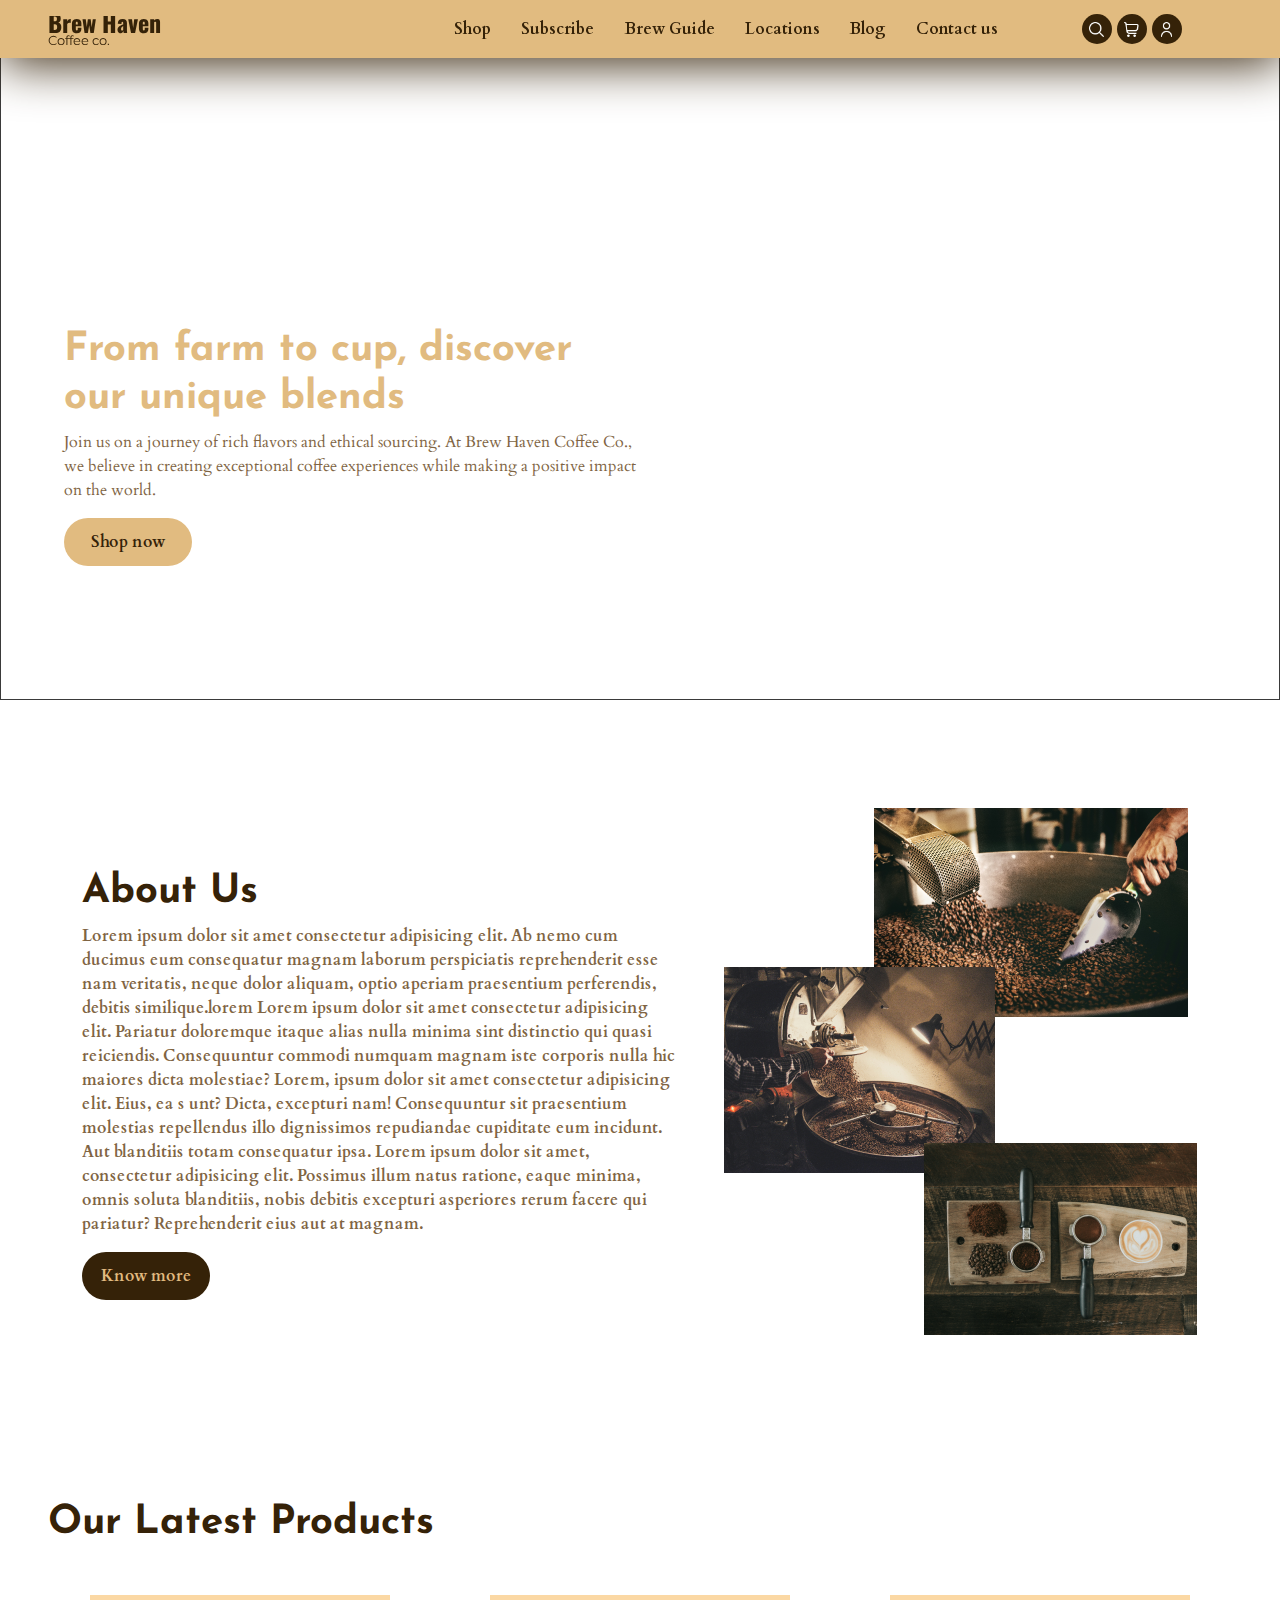
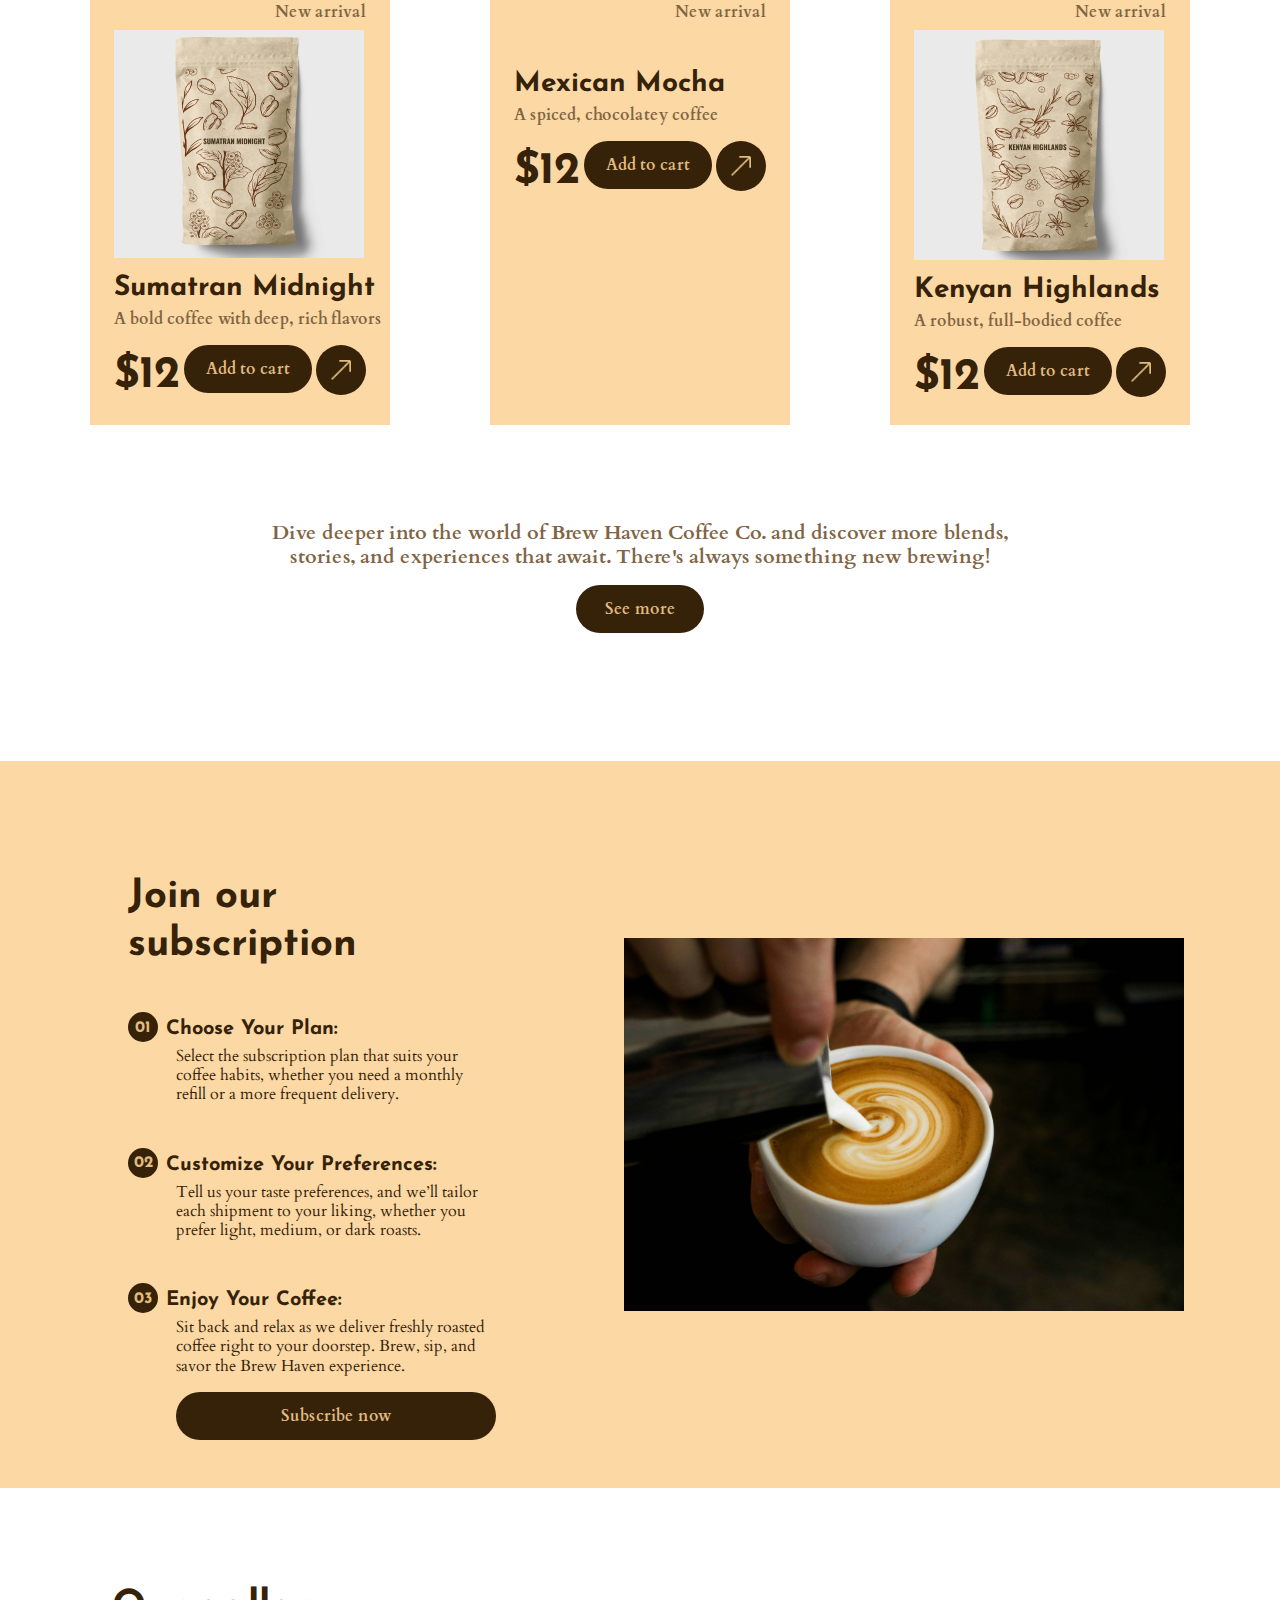
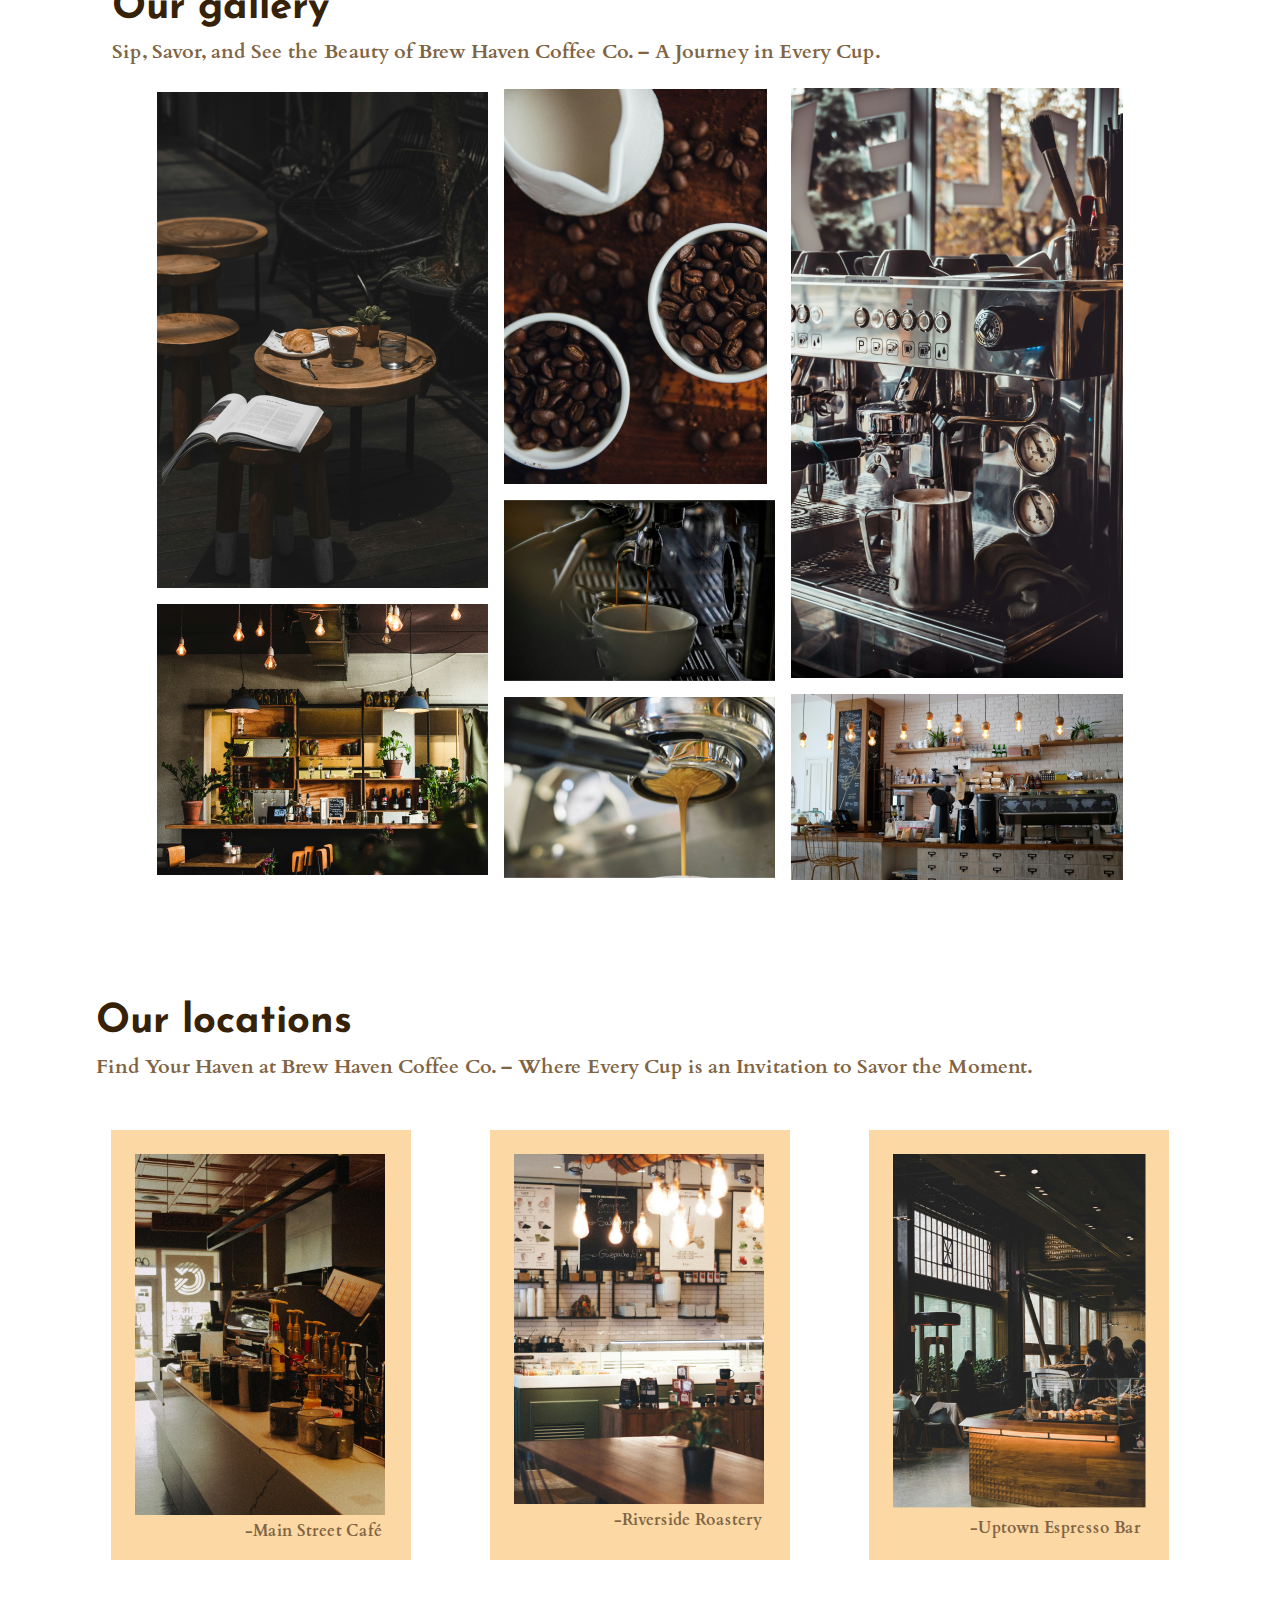
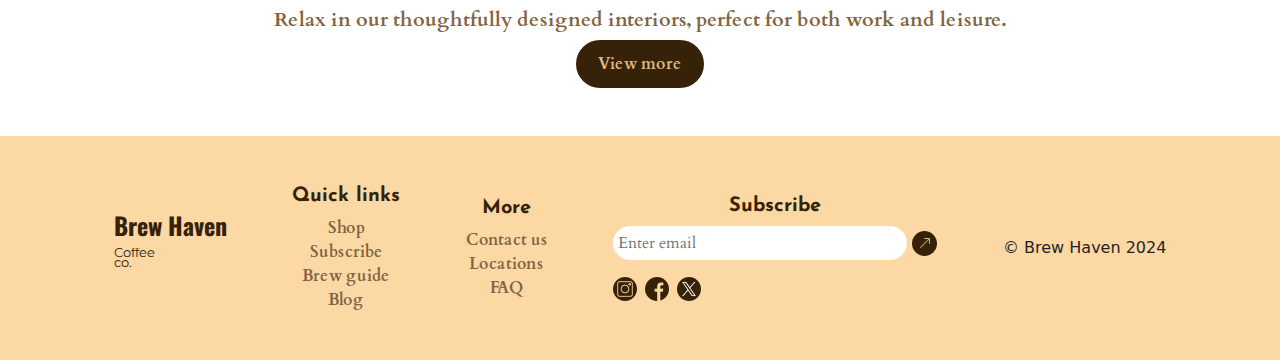
==== commit 71cfbb4c: "Update index.html" ====
--- a/index.html
+++ b/index.html
@@ -34,12 +34,12 @@
                         <div class="header-item item-center d-block d-sm-none d-md-none d-lg-block align-items-center text-center pt-3 overflow-hidden">
                             <div class="menu ">
                                 <ul class="menu-item ">
-                                    <li><a href="#">Shop</a></li>
-                                    <li><a href="#">Subscribe</a></li>
-                                    <li><a href="#">Brew Guide</a></li>
-                                    <li><a href="location.html">Locations</a></li>
-                                    <li><a href="#">Blog</a></li>
-                                    <li><a href="#">Contact us</a></li>
+                                    <li><a class="menu-a" href="shop.html">Shop</a></li>
+                                    <li><a class="menu-a" href="#">Subscribe</a></li>
+                                    <li><a class="menu-a" href="#">Brew Guide</a></li>
+                                    <li><a class="menu-a" href="location.html">Locations</a></li>
+                                    <li><a class="menu-a" href="#">Blog</a></li>
+                                    <li><a class="menu-a" href="#">Contact us</a></li>
                                 </ul>
                             </div>
                         </div>
@@ -56,10 +56,10 @@
         <div class="menu-sm" >
             <div class="menu">
                 <ul class="menu-sm-item d-flex flex-column justify-content-center align-items-center pe-5 me-5"style=" ">
-                    <li><a href="#">Shop</a></li>
+                    <li><a href="shop.html">Shop</a></li>
                     <li><a href="#">Subscribe</a></li>
                     <li><a href="#">Brew Guide</a></li>
-                    <li><a href="#">Locations</a></li>
+                    <li><a href="location.html">Locations</a></li>
                     <li><a href="#">Blog</a></li>
                     <li><a href="#">Contact us</a></li>
                 </ul>
@@ -70,7 +70,7 @@
         <div class="hero-page">
             <div class="hero-image position-relative ">
                 <img src="images/hybrid-storytellers-HM55pOGcNXA-unsplash (1).png" alt="" style="     filter: brightness(30%); ">
-                <div class="hero-con position-absolute top-0 start-0  px-3 lh-2 mx-5 my-5 ">
+                <div class="hero-con position-absolute top-50 start-0 translate-middle-y px-3 lh-2 mx-5  ">
                 <h1 class="heading fs-1 ">From farm to cup, discover our unique blends</h1>
                 <p class="hero-p"> Join us on a journey of rich flavors and ethical sourcing. At Brew Haven Coffee Co., we believe in creating
                      exceptional coffee experiences while making a positive impact on the world.</p>
@@ -84,7 +84,7 @@
 
     <!-- ====== abt us ======== -->
     <div class="container abt-container d-flex flex-lg-row flex-sm-column align-items-center column-gap-5 ">
-        <div class="abt-con w-50 text-md-start   mx-sm-auto  text-sm-center">
+        <div class="abt-con text-md-start   mx-sm-auto  text-sm-center">
             <h3 class="abt-h fs-1 fw-bolder " style="font-family: josefin sans;">About Us</h3>
             <p class="abt-p overflow-hidden">Lorem ipsum dolor sit amet consectetur adipisicing elit. Ab nemo cum ducimus eum consequatur magnam laborum
                  perspiciatis reprehenderit esse nam veritatis, neque dolor aliquam, optio aperiam praesentium perferendis, debitis similique.lorem
@@ -116,7 +116,7 @@
     <div class="f-product ">
         <div class="f-heading mt-3 mx-5 overflow-hidden">
             <h1 class="my-sm-5 mx-sm-auto ">Our Latest Products</h1>
-            <div class="f-pro-cards d-flex flex-lg-row flex-sm-column column-gap-3 ustify-content-evenly my-5 row-gap-5 ">
+            <div class="f-pro-cards d-flex flex-lg-row flex-md-row flex-sm-column column-gap-3 ustify-content-evenly my-5 row-gap-5 flex-wrap">
                 <!-- ======== card ======== -->
                 <div class="pro-card  mx-sm-auto overflow-hidden" >
                     <h6 class="tag text-end mx-4 mt-2 overflow-hidden">New arrival</h6>
@@ -140,7 +140,7 @@
                  <div class="pro-card  mx-sm-auto" >
                     <h6 class="tag text-end mx-4 mt-2 overflow-hidden">New arrival</h6>
                     <div class="f-pro-img  mx-4">
-                        <img src="images/mockupbee-ghsa1586bVU-unsplash (1) 1.png" alt="">
+                        <img src="images/mockupbee-ghsa1586bVU-unsplash (1) 1 (1).png" alt="">
                     </div>
                     <!-- ===== content ==== -->
                     <div class="pro-con mx-4 lh-1 ">
@@ -188,7 +188,7 @@
     <!-- ========== subscription =========== -->
 
     <div class="subscription-con d-flex flex-lg-row flex-sm-column  justify-content-between align-items-center p-5">
-        <div class="sub-con p-5">
+        <div class="sub-con ">
             <h1 class="sub-heading fw-bolder my-3 mb-5 fs-1 ">Join our subscription</h1>
             <h5 class="sub-subheading d-flex mb-0 "><div class="sub-no">01</div>Choose Your Plan:</h5>
             <h6 class="sub-p mb-5 ms-5 overflow-hidden">Select the subscription plan that suits your coffee habits, whether you need a monthly 
@@ -202,7 +202,7 @@
 
             <button id="sub-btn" class="btn ms-5 buttons" > Subscribe now</button>
         </div>
-        <div class="sub-img w-50 my-1 my-lg-5 mx-5 " ><img src="images/taylor-franz-GJogrGZxKJE-unsplash.jpg" width="400px" height="250px" style=" width: 100%; height: auto;" ></div>
+        <div class="sub-img  my-1 my-lg-5 mx-5 " ><img src="images/taylor-franz-GJogrGZxKJE-unsplash.jpg" width="400px" height="250px" style=" width: 100%; height: auto;" ></div>
     </div>
 
 <!-- ========= gallery ========== -->
@@ -228,8 +228,8 @@
 
 <!-- ======== location ======= -->
     <div class="location-con m-5  align-items-center column-gap-5">
-        <div class="loc-header fw-bolder fs-1 ms-5" style="font-family: josefin sans; color: #352208;">Our locations</div>
-        <div class="loc-header fw-bolder fs-5 ms-5" style="font-family: cardo; color: #806443;">Find Your Haven at Brew Haven Coffee Co. – Where Every Cup is an Invitation to Savor the Moment.</div>
+        <div class="loc-header fw-bolder fs-1 ms-md-5" style="font-family: josefin sans; color: #352208;">Our locations</div>
+        <div class="loc-header fw-bolder fs-5 ms-md-5" style="font-family: cardo; color: #806443;">Find Your Haven at Brew Haven Coffee Co. – Where Every Cup is an Invitation to Savor the Moment.</div>
         <div class="loc-card-con d-flex flex-lg-row flex-sm-column justify-content-evenly my-5 row-gap-5 align-items-center column-gap-3">
             <div class="loc-card p-4 overflow-hidden">
                 <div class="loc-img"><img src="images/pexels-lindsey-flynn-494668519-20434764 1.png" alt=""></div>
@@ -261,7 +261,7 @@
         </div>
         <div class="quick-links">
             <h5>Quick links</h5>
-            <a  href="#" class="links">Shop</a><br>
+            <a  href="shop.html" class="links">Shop</a><br>
             <a href="#">Subscribe</a><br>
             <a href="#">Brew guide</a><br>
             <a href="#">Blog</a><br>
--- a/styles/style.css
+++ b/styles/style.css
@@ -12,7 +12,15 @@
     overflow-x: hidden;
 }
 ::-webkit-scrollbar{
-    display: none;
+    display: block;
+    width: 5px;
+    height: 7px;
+    cursor: pointer;
+}
+::-webkit-scrollbar-thumb{
+    background-color: #352208;
+    border-radius: 50px;
+   
 }
 
 :root{
@@ -495,4 +503,4 @@
     #footer-input{
         width: 10rem;
     }
-}+}
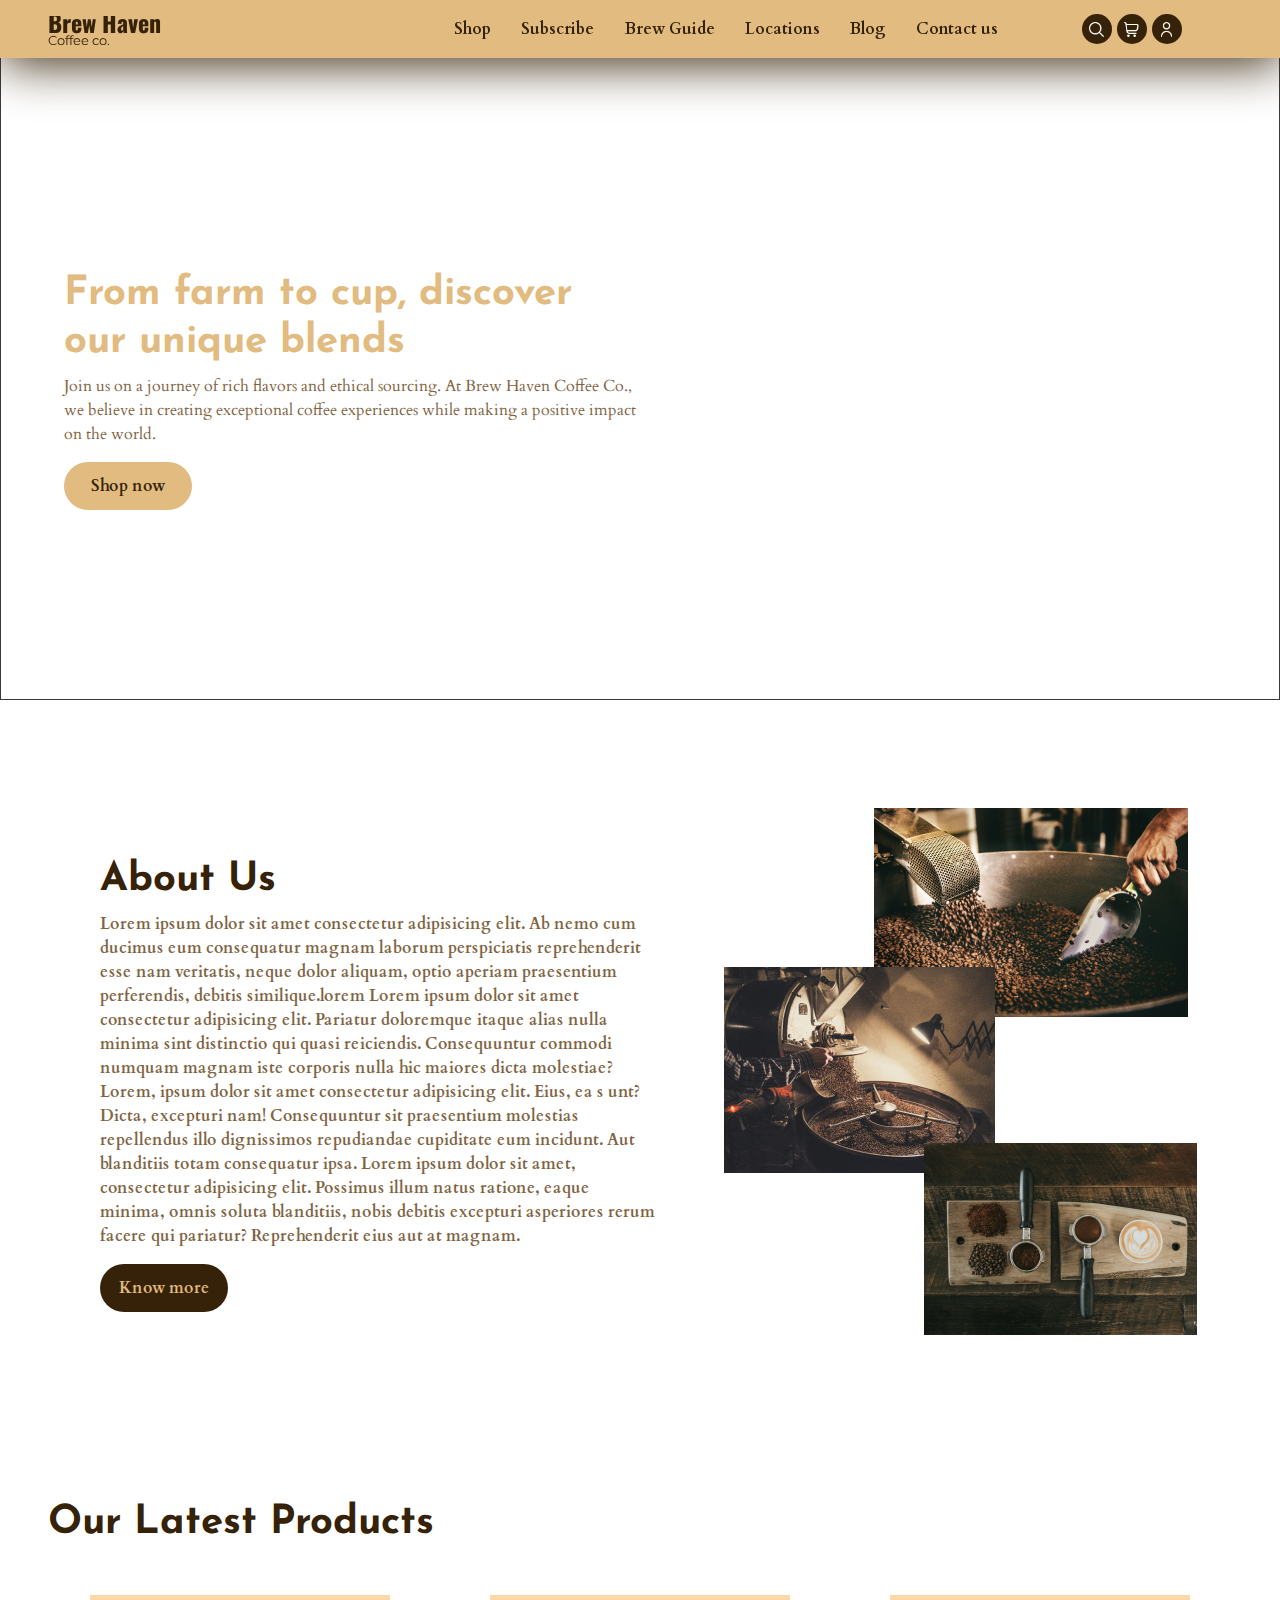
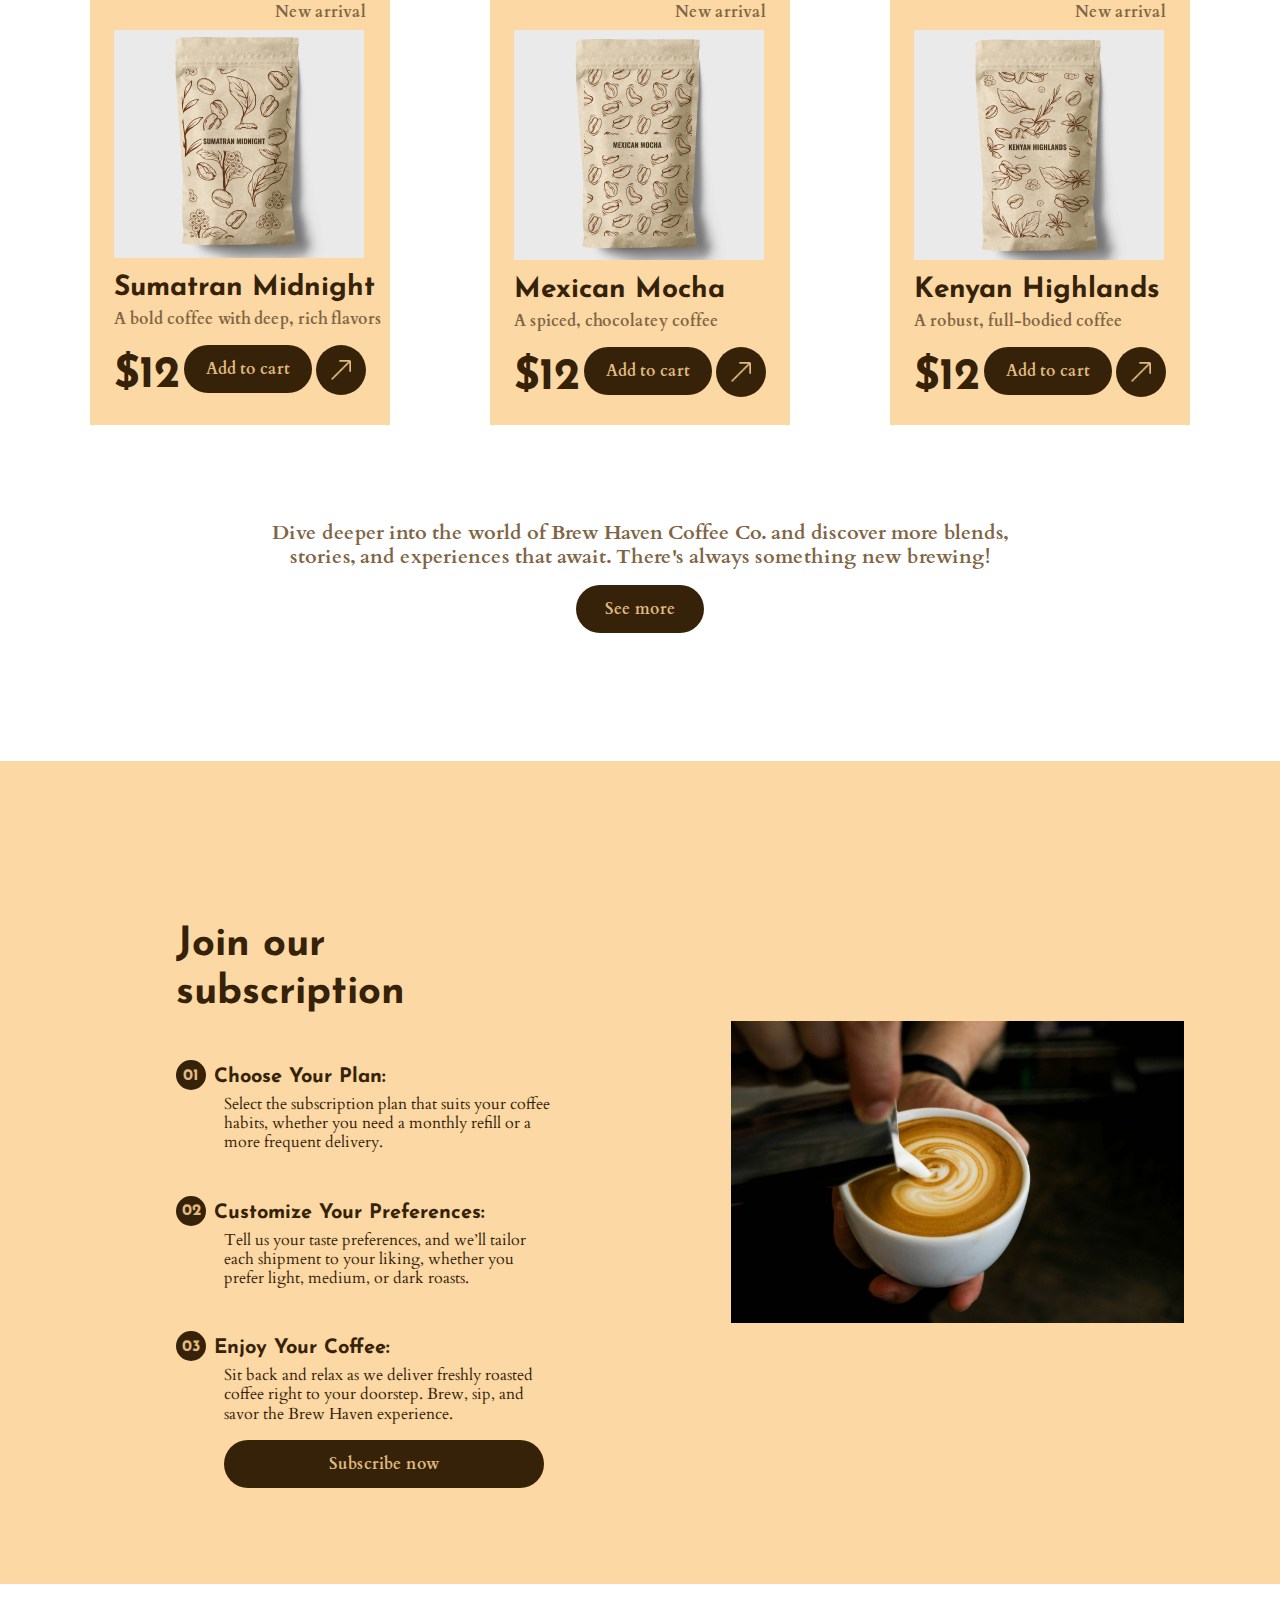
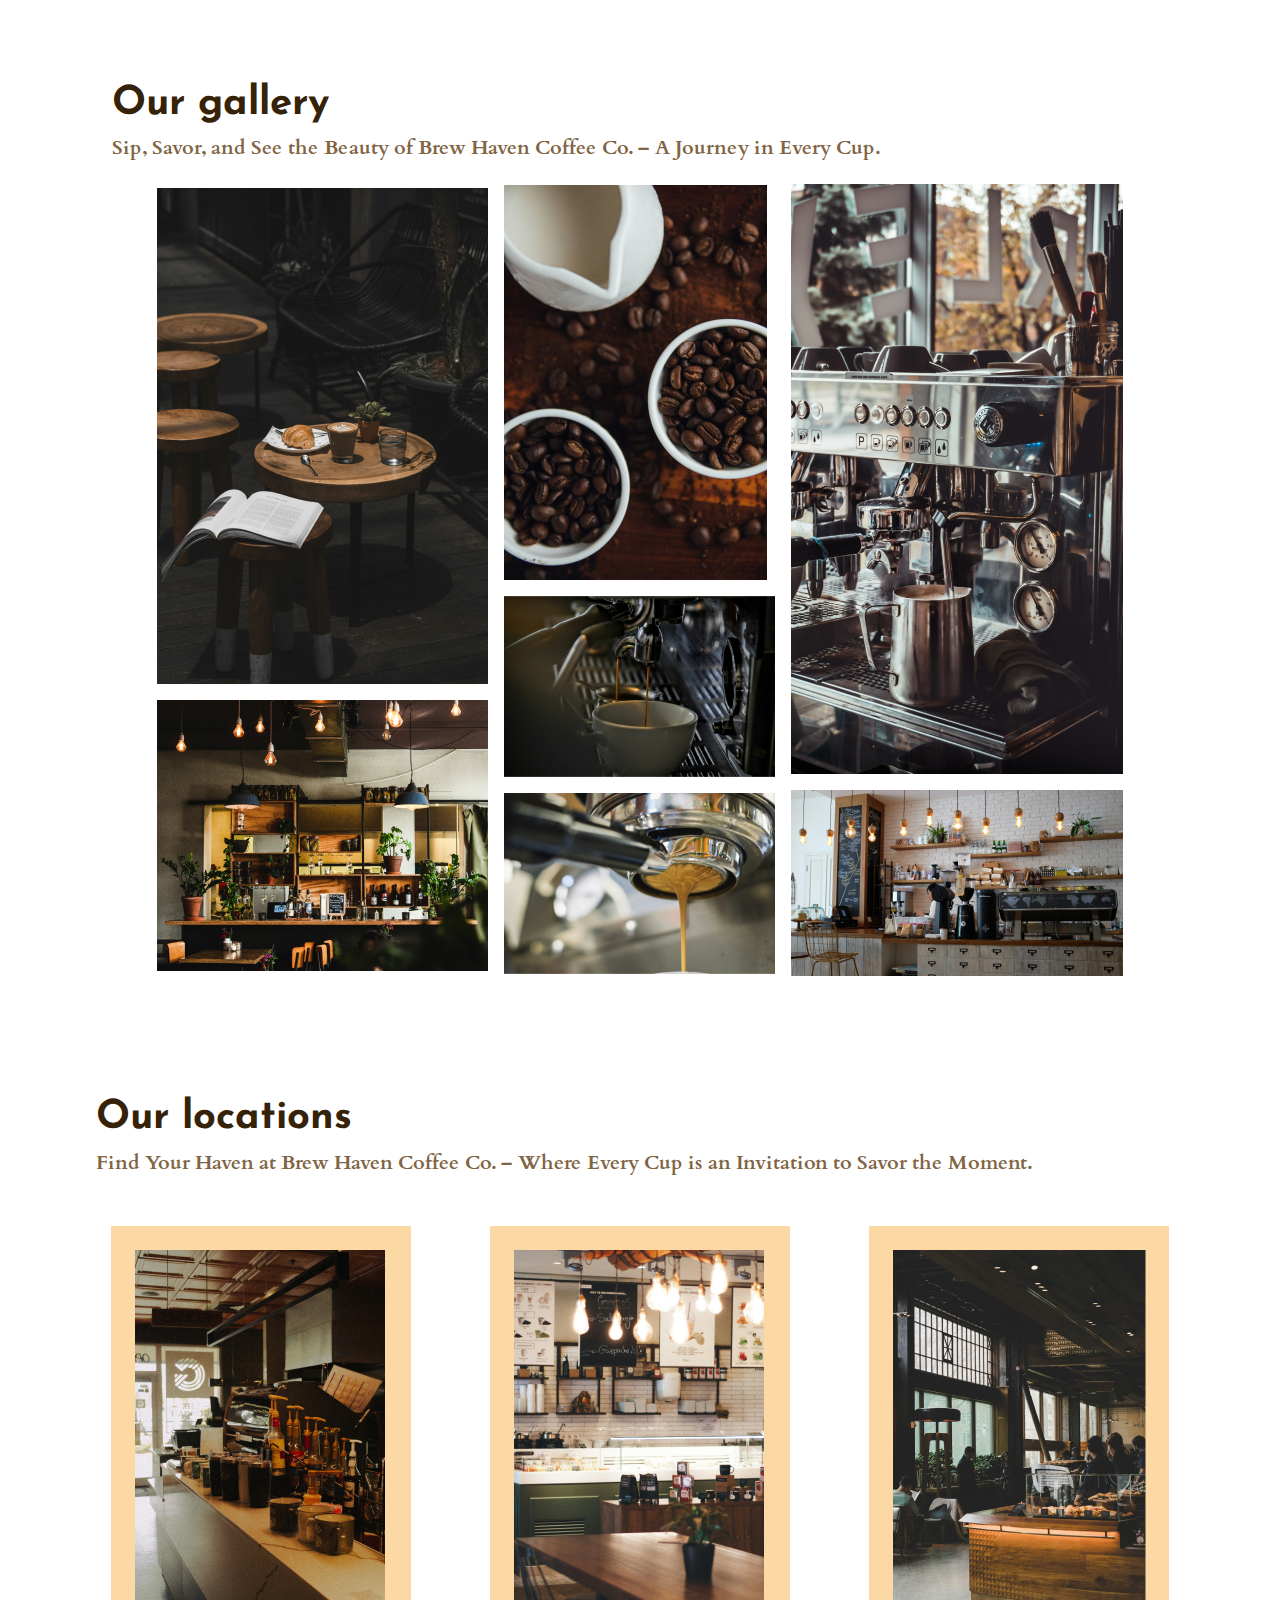
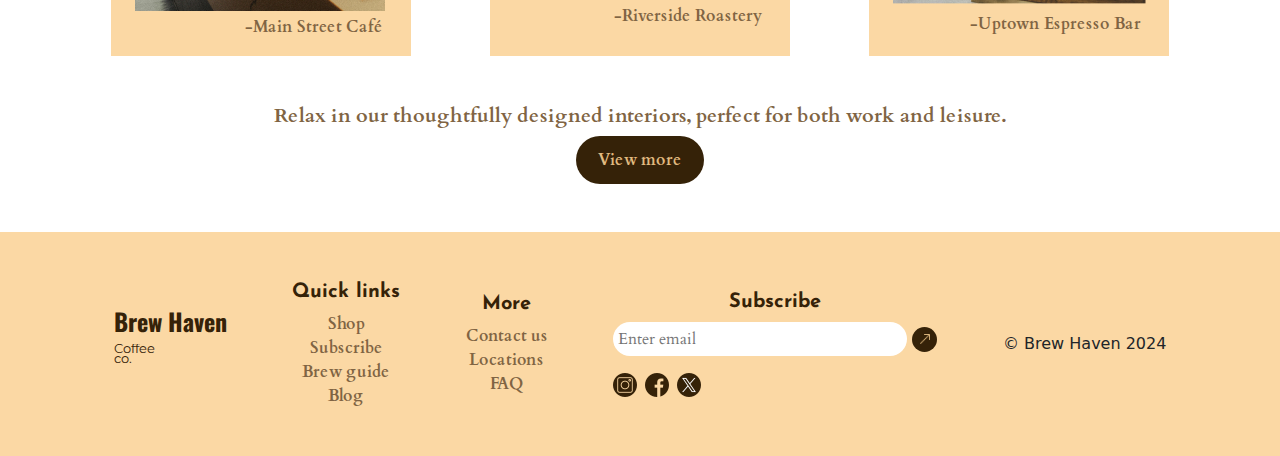
==== commit 0757230a: "Update index.html" ====
--- a/index.html
+++ b/index.html
@@ -20,6 +20,9 @@
      
 </head>
 <body>
+
+    <div id="loader"></div>
+
     <div class="container1 header-page ">
         <div class="nav-con ">
             <div id="nav " class="container1 ">
--- a/styles/style.css
+++ b/styles/style.css
@@ -5,6 +5,9 @@
     list-style: none;
     border: none;
 
+}
+html{
+    scroll-behavior: smooth;
 }
 body{
     width: 100%;
@@ -70,7 +73,7 @@
     transform: translateY(-8px);
     transition: all 200ms ease;
 }
-a:hover{
+.menu-a:hover{
     text-decoration:underline;
 }
 
@@ -178,7 +181,7 @@
     width: 100vw;height: 700px;
 }
 .hero-con h1{
-    margin-top: 12rem;
+    margin-top: 5rem;
     font-family: Josefin Sans;
     font-weight: bolder;
     color: var(--color-light);
@@ -224,6 +227,7 @@
 
 .abt-con{
     margin-top: 5rem;
+    width: 50%;
 }
 .abt-con h3{
     font-family: josefin sans;
@@ -257,6 +261,9 @@
 @media screen and (max-width: 800px) {
     *{
         overflow-x: hidden;
+    }
+    .abt-con{
+        width: 90%;
     }
     .abt-container{
         flex-direction: column;
@@ -378,6 +385,7 @@
     margin: 0 5rem;
     margin-top: 3rem;
     width: 50%;
+    padding: 3rem;
 }
 .sub-con h1{
     font-family: Josefin Sans;
@@ -405,12 +413,19 @@
     font-family: cardo;
     color: var(--color-primary);
 }
+.sub-img{
+    width: 50%;
+}
 #sub-btn{
     width: 20rem;
 }
 @media screen and (max-width: 800px){
     #sub-btn{
         width: 10rem;
+    }
+    .sub-img{
+        width: 80%;
+        padding-top: 2rem;
     }
 }
 
